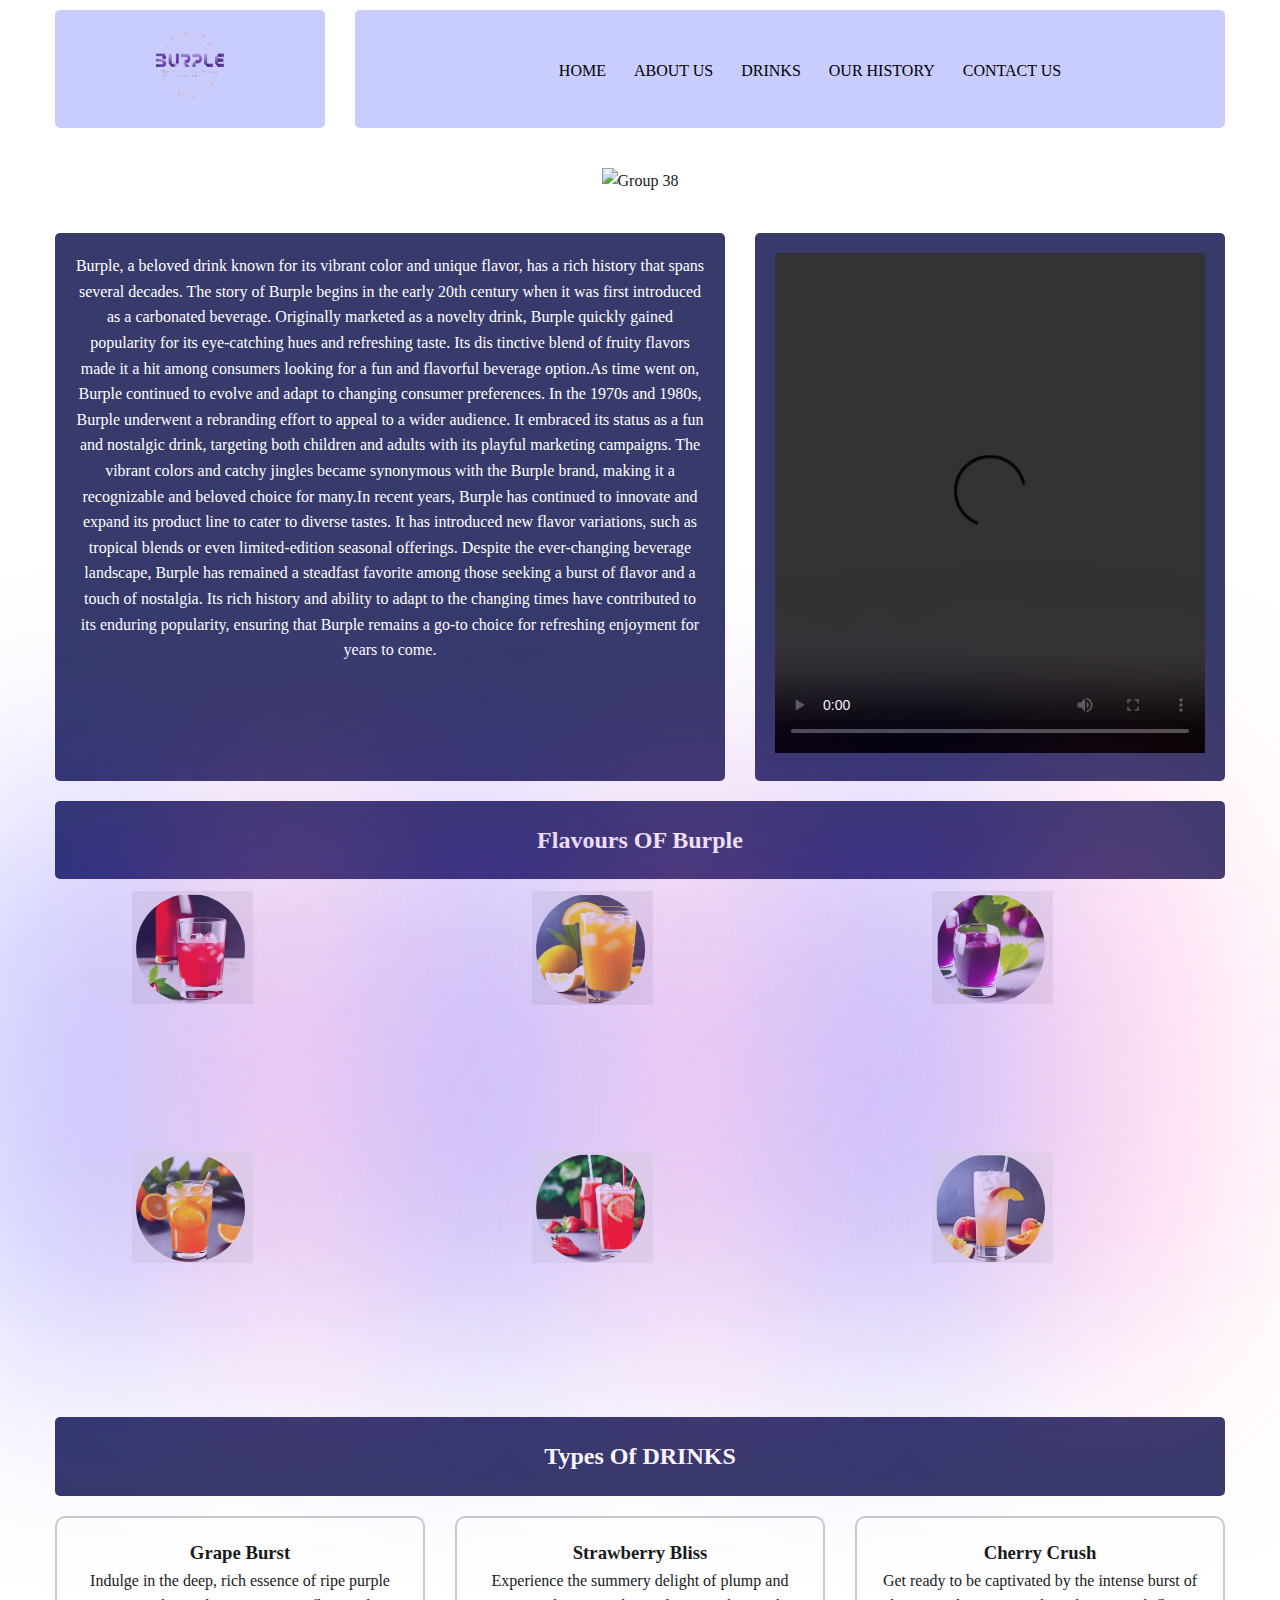
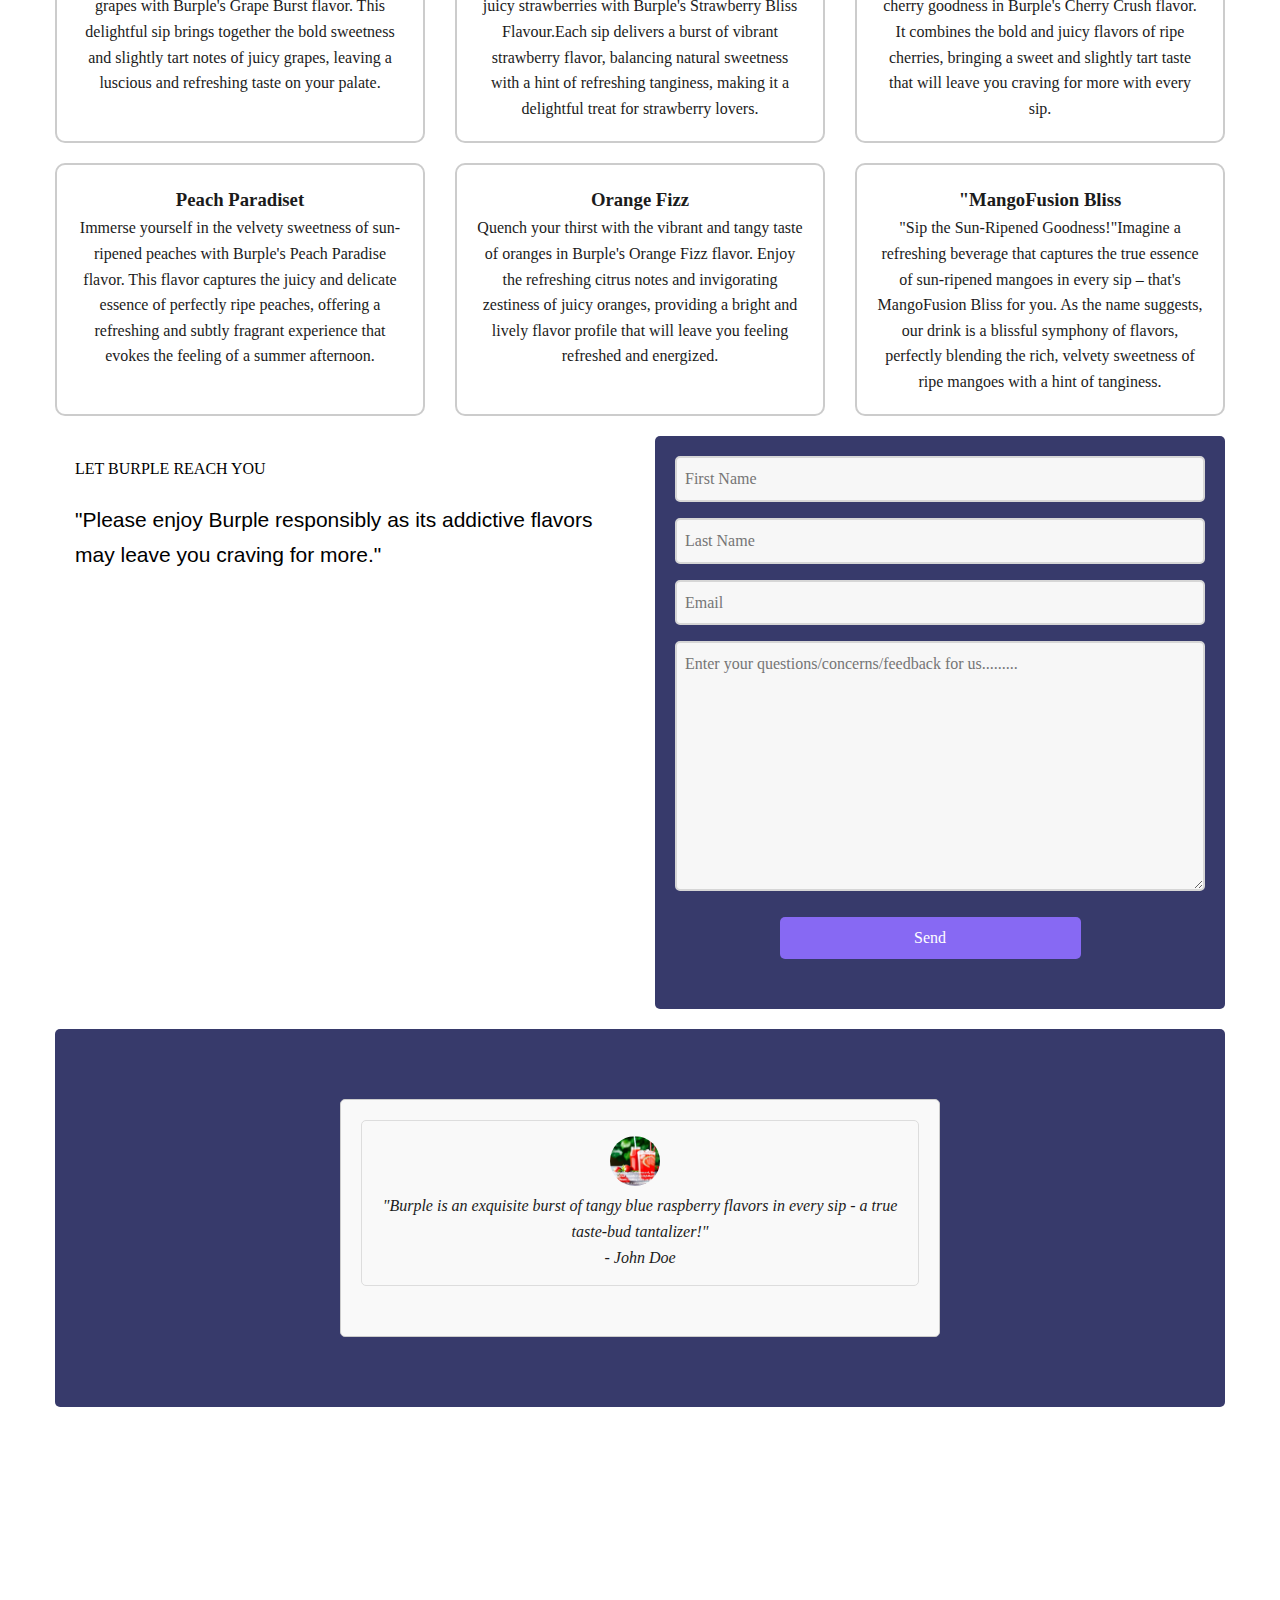
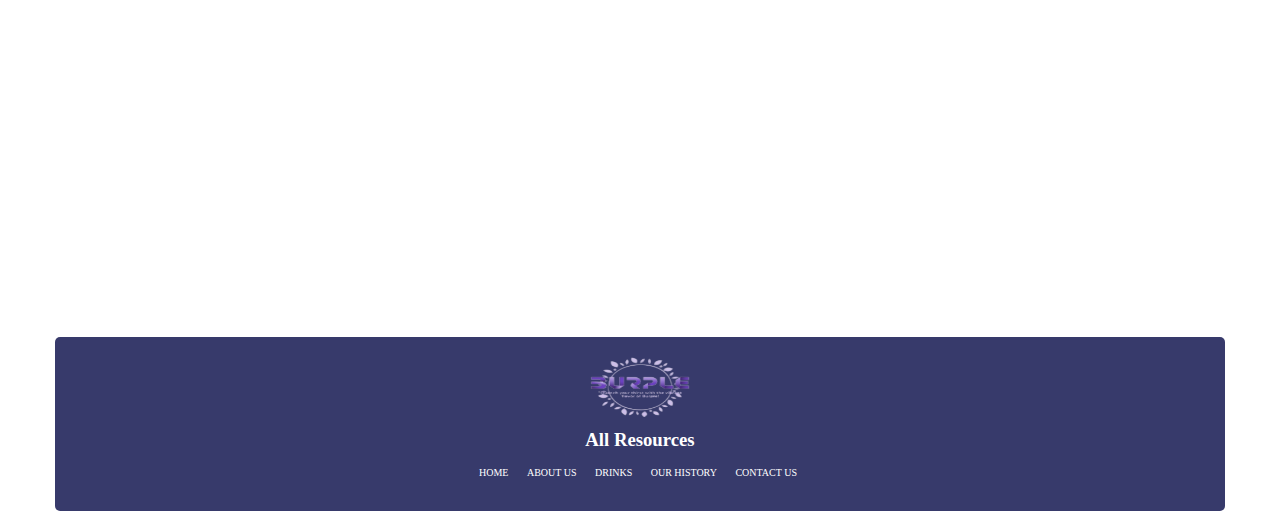
==== index.html @ 09120a3d "halfway there" ====
<!DOCTYPE html>
<html lang="en">
<head>
    <meta charset="UTF-8">
    <meta name="viewport" content="width=device-width, initial-scale=1.0">
    <link href="css/grid.css" rel="stylesheet">
    <link href="css/main.css" rel="stylesheet">
    <script src="js/main.js"></script>
    <title>Fanshawe College IDP Responsive Grid</title>
</head>
    <body>
         <header class="grid-con">
                <div class="col-span-3 m-col-span-3 l-col-span-3 xl-col-span-3 box-header">
                       <img src="images/Burple_logo- no bg.png" alt="Burple_logo- no bg" height="70" width="70">
                </div>
                <nav class="col-start-4 col-end-5 m-col-span-9 l-col-span-9 xl-col-span-9 box-header">
                    <h2 class="hidden">Main Mobile Nav</h2>
                    <p><div id="burger-con">
                <ul id="burger-menu">
                  <li><a href="index.html">HOME</a></li>
                <li><a href="about-us.html">ABOUT US</a></li>
                <li><a href="drinks.html">DRINKS</a></li>
                <li><a href="our history.html">OUR HISTORY</a></li>
                <li><a href="contact us .html">CONTACT US</a></li>
                </ul>
            </div></p>
                </nav>
            </header>
            
           
            <section class="grid-con">
                <h2 class="hidden">Hero Image</h2>
                <div class="col-span-4 m-col-span-12 l-col-span-12 xl-col-span-12 box2 bg-image ">
                  <h2 class="hidden">Enjoy Burple</h2>
        <img src="images/Group 38.png" alt="Group 38">
        <div class="grid-con">
            <div id="book-now-hero" class="book-now col-start-3 col-end-5">
                <p>VIEW FLAVOURS</p>
            </div>
            <section id="hero-heading-box" class="col-span-full m-col-start-2 m-col-end-8 l-col-start-2 l-col-end-7">
                
            </section>
        </div>
                </div>
            </section>
            <section class="grid-con">
                <h2 class="hidden">About Burple</h2>
                <div class="col-span-4 m-col-span-7 l-col-span-7 xl-col-span-7 box"><p class="about-burple">Burple, a beloved drink known for its vibrant color and unique flavor, has a rich history that spans several decades.

The story of Burple begins in the early 20th century when it was first introduced as a carbonated beverage. Originally

marketed as a novelty drink, Burple quickly gained popularity for its eye-catching hues and refreshing taste. Its dis

tinctive blend of fruity flavors made it a hit among consumers looking for a fun and flavorful beverage option.As time

went on, Burple continued to evolve and adapt to changing consumer preferences. In the 1970s and 1980s, Burple underwent

a rebranding effort to appeal to a wider audience. It embraced its status as a fun and nostalgic drink, targeting both

children and adults with its playful marketing campaigns. The vibrant colors and catchy jingles became synonymous with

the Burple brand, making it a recognizable and beloved choice for many.In recent years, Burple has continued to innovate

and expand its product line to cater to diverse tastes. It has introduced new flavor variations, such as tropical blends

or even limited-edition seasonal offerings. Despite the ever-changing beverage landscape, Burple has remained a steadfast

favorite among those seeking a burst of flavor and a touch of nostalgia. Its rich history and ability to adapt to the

changing times have contributed to its enduring popularity, ensuring that Burple remains a go-to choice for refreshing

enjoyment for years to come.</p></div>
<div class="col-span-4 m-col-span-5 l-col-span-5 xl-col-span-5 box">
     <video id="video" width="790" height="340" controls>
        <source src="video/Parmar_Meet_Thomson_Julliete_FIP_Video.mp4" type="Parmar_Meet_Thomson_Julliete_FIP_Video.mp4">
    </video>
</div>
              
               
            </section>
            <!-- ... Previous HTML code ... -->
<section class="grid-con">
    <div class="col-span-4 m-col-span-12 l-col-span-12 xl-col-span-12 box">
                <h2 style="color:white;">Flavours OF Burple</h2>
            </div>
                <div class="col-span-4 m-col-span-4 l-col-span-4 xl-col-span-4 box-flavour">
                    <button class="images-color">
                        <img src="images/img 1.jpg" alt="Flavor 1">
                    </button>
                    <div class="popup">ON BURPLE GET FLAT 25% OFF ON YOUR FIRST ORDER</div>
                </div>

  <div class="col-span-4 m-col-span-4 l-col-span-4 xl-col-span-4 box-flavour">
                    <button class="images-color">
                        <img src="images/img 2.jpg" alt="Flavor 2">
                    </button>
                    <div class="popup">ON BURPLE GET FLAT 25% OFF ON YOUR FIRST ORDER</div>
                </div>
                 
                  <div class="col-span-4 m-col-span-4 l-col-span-4 xl-col-span-4 box-flavour">
                    <button class="images-color">
                        <img src="images/img 3.jpg" alt="Flavor 3">
                    </button>
                    <div class="popup">ON BURPLE GET FLAT 25% OFF ON YOUR FIRST ORDER</div>
                </div>
                 <div class="col-span-4 m-col-span-4 l-col-span-4 xl-col-span-4 box-flavour">
                    <button class="images-color">
                        <img src="images/img 4.jpg" alt="Flavor 4">
                    </button>
                    <div class="popup">ON BURPLE GET FLAT 25% OFF ON YOUR FIRST ORDER</div>
                </div>
                 <div class="col-span-4 m-col-span-4 l-col-span-4 xl-col-span-4 box-flavour">
                    <button class="images-color">
                        <img src="images/img 5.jpg" alt="Flavor 5">
                    </button>
                    <div class="popup">ON BURPLE GET FLAT 25% OFF ON YOUR FIRST ORDER</div>
                </div>
                 <div class="col-span-4 m-col-span-4 l-col-span-4 xl-col-span-4 box-flavour">
                    <button class="images-color">
                        <img src="images/img 6.jpg" alt="Flavor 6">
                    </button>
                    <div class="popup">ON BURPLE GET FLAT 25% OFF ON YOUR FIRST ORDER</div>
                </div>
               
            </section>



 <section class="grid-con">
    <div class="col-span-4 m-col-span-12 l-col-span-12 xl-col-span-12 box">
                <h2 style="color:white;">Types Of DRINKS</h2>
            </div>
                <div class="col-span-4 m-col-span-3 l-col-span-4 xl-col-span-4 border-box">
                    <h3>Grape Burst</h3>
                    <p>Indulge in the deep, rich essence of ripe purple grapes with Burple's Grape Burst flavor. This delightful sip brings together the bold sweetness and slightly tart notes of juicy grapes, leaving a luscious and refreshing taste on your palate.</p>
                </div>
                  <div class="col-span-4 m-col-span-3 l-col-span-4 xl-col-span-4 border-box">
                    <h3>Strawberry Bliss</h3>
                    <p>Experience the summery delight of plump and juicy strawberries with Burple's Strawberry Bliss Flavour.Each sip delivers a burst of vibrant strawberry flavor, balancing natural sweetness with a hint of refreshing tanginess, making it a delightful treat for strawberry lovers.</p>
                </div>
                  <div class="col-span-4 m-col-span-3 l-col-span-4 xl-col-span-4 border-box">
                    <h3>Cherry Crush</h3>
                    <p>Get ready to be captivated by the intense burst of cherry goodness in Burple's Cherry Crush flavor. It combines the bold and juicy flavors of ripe cherries, bringing a sweet and slightly tart taste that will leave you craving for more with every sip.</p>
                </div>
                  <div class="col-span-4 m-col-span-3 l-col-span-4 xl-col-span-4 border-box">
                    <h3>Peach Paradiset</h3>
                    <p>Immerse yourself in the velvety sweetness of sun-ripened peaches with Burple's Peach Paradise flavor. This flavor captures the juicy and delicate essence of perfectly ripe peaches, offering a refreshing and subtly fragrant experience that evokes the feeling of a summer afternoon.</p>
                </div>
                  <div class="col-span-4 m-col-span-3 l-col-span-4 xl-col-span-4 border-box">
                    <h3>Orange Fizz</h3>
                    <p>Quench your thirst with the vibrant and tangy taste of oranges in Burple's Orange Fizz flavor. Enjoy the refreshing citrus notes and invigorating zestiness of juicy oranges, providing a bright and lively flavor profile that will leave you feeling refreshed and energized.</p>
                </div>
                <div class="col-span-4 m-col-span-3 l-col-span-4 xl-col-span-4 border-box">
                    <h3>"MangoFusion Bliss </h3>
                    <p>"Sip the Sun-Ripened Goodness!"Imagine a refreshing beverage that captures the true essence of sun-ripened mangoes in every sip – that's MangoFusion Bliss for you. As the name suggests, our drink is a blissful symphony of flavors, perfectly blending the rich, velvety sweetness of ripe mangoes with a hint of tanginess. </p>
                </div>
                 
                

            </section>

<!-- ... Remaining HTML code ... -->
 <section class="grid-con">
                <h2 class="hidden">Product Section</h2>
                <div class="col-span-4 m-col-span-6 l-col-span-6 xl-col-span-6 box-contact"><p><div  class="line-separator col-span-full m-col-start-2 m-col-end-12">
            <p class="heading-black">LET BURPLE REACH YOU</p>
        </div>
         <div id="contact-hero-address" class="col-span-full m-col-start-2 m-col-end-6">          
            <h3 class="heading-black">"Please enjoy Burple responsibly as its addictive flavors may leave you craving for more."</h3>
        </div>
    </p></div>
                <div class="col-span-4 m-col-span-6 l-col-span-6 xl-col-span-6 box">
                     <div id="contact-hero-form" class="col-span-full m-col-start-6 m-col-end-12">
            <form action="email.php" method="POST">
                <input name="fullName" type="text" placeholder="First Name">
                <input name="lastName" type="text" placeholder="Last Name">
                <input name="contactInfo" type="email" required placeholder="Email">
                <textarea name="msg" placeholder="Enter your questions/concerns/feedback for us........."></textarea>
                <input name="submit" type="submit" value="Send">
            </form>
        </div>
                </div>
               
            </section>
               <section class="grid-con">
               
                <div class="col-span-4 m-col-span-12 l-col-span-12 xl-col-span-12 box">
                    <div class="testimonial-section">
        <div class="testimonial">
            <img src="images/rev 1.jpg" alt="Testimonial 1">
            <p>"Burple is an exquisite burst of tangy blue raspberry flavors in every sip - a true taste-bud tantalizer!"</p>
            <p>- John Doe</p>
        </div>
        
    </div>
                </div>
            </section>
             <section class="grid-con">
               
                <div class="col-span-4 m-col-span-12 l-col-span-12 xl-col-span-12 box-flavour">
                    <iframe src="https://www.google.com/maps/d/embed?mid=1Wp4d5hquxN92mcEs01T27eYzixw&ehbc=2E312F" width="100%" height="450" style="border:0;" allowfullscreen="" loading="lazy"></iframe>
                </div>
            </section>
          
            <footer class="grid-con">
              
               
                <div class="col-span-4 m-col-span-12 l-col-span-12 xl-col-span-12 box"><img src="images/Burple_logo- no bg.png" alt="Burple_logo- no bg" height="60" width="100">
            <h3 class="heading-white">All Resources</h3>
            <ul id="footer-links">
                <li><a href="index.html">HOME</a></li>
                <li><a href="about-us.html">ABOUT US</a></li>
                <li><a href="drinks.html">DRINKS</a></li>
                <li><a href="our history.html">OUR HISTORY</a></li>
                <li><a href="contact us .html">CONTACT US</a></li>
              
            </ul></div>
            </footer>
        </section>
        <script src="js/main.js"></script>
    </body>
</html>
---- css/grid.css ----
/* Tailwind and Bootstrap use px for media queries, with foundation using em
for this library we will stick with pixels */

/* ---General rules - scales images, videos to size of container--- */
img, embed, object, video, picture {
    max-width: 100%; 
  }
  
  /* ---Change the way the box model works, tells the browser to account for any border and padding in the values you specify for an element's width and height.--- */
  
  html {
    box-sizing: border-box; 
  }
  
  *, *::before, *::after {
    box-sizing: inherit; 
  }
  
  /* ---Mini CSS reset--- */
  #burger-menu li a {
   
    color: black;
}
 #burger-menu li a:hover {
   
    color: #FFE569;
}
.bg-image {
    background-image: url("images/stock image 1.jpg");
    background-repeat: no-repeat;
    background-size: cover;
    background-position: center center;
}
  body, p, h1, h2, h3, h4, h5 {
     margin: 0px; 
     padding: 0px;
  }
  
  /* ---Utility Classes--- */
  
  .hidden {
     display: none;
  }
  
  .box {
     background-color: rgb(55 58 107);
     color: rgb(27, 27, 27);
     border-radius: 5px;
     padding: 20px;
     text-align: center;
     margin-top: 10px;
     margin-bottom:10px;
   }
 .border-box  {
/*   background-color: rgb(55 58 107);*/
     color: rgb(27, 27, 27);
     border-radius: 5px;
     padding: 20px;
     text-align: center;
     margin-top: 10px;
     margin-bottom:10px;
      border: 2px solid #ccc; /* Replace #ccc with your desired border color */
    border-radius: 10px;
   }
.box-flavour{
 color: rgb(27, 27, 27);
     border-radius: 5px;
     padding: 20px;
     text-align: center;
     margin-top: 10px;
     margin-bottom:10px;
}
   .no-bg {

/*     background-color: rgb(55 58 107);*/
     color: rgb(27, 27, 27);
     border-radius: 5px;
     padding: 20px;
     text-align: center;
     margin-top: 10px;
     margin-bottom:10px;
   }

   .about-burple{
      color:white;
      font-size:16px;
   }
   .box2 {
    background-image: url("images/stock image 1.jpg");
     color: rgb(27, 27, 27);
     border-radius: 5px;
     padding: 20px;
     text-align: center;
     margin-top: 10px;
     margin-bottom:10px;
   }
  
  /* ---Mobile Library Grid Styles--- */
  
  /* Note if you are using a grid size of 1920, you need to change the value of 1200px to 1920px on line 50 and 57 */
  
  .full-width-grid-con {
     /* set this container as a grid, with 3 columns
     the other grid will sit in the middle column, this allows for overlapping content */
     display: grid; 
      grid-template-columns: 1fr minmax(0, 1200px) 1fr;  
  }
  
   .grid-con { 
     display: grid;
     grid-template-columns: repeat(4, minmax(0, 1fr));
     grid-column-gap: 30px;
     max-width: 1200px;
     margin: 0 auto;
     padding-left: 15px;
     padding-right: 15px;
  }
  
  /* A keyword indicating that the property contributes nothing to the grid item's placement, indicating auto-placement, an automatic span, or a default span of 1. */
  .col-auto {grid-column: auto;}
  .col-span-1	{grid-column: span 1 / span 1;}
  .col-span-2	{grid-column: span 2 / span 2;}
  .col-span-3	{grid-column: span 3 / span 3;}
  .col-span-4	{grid-column: span 4 / span 4;}
  .col-span-full {grid-column: 1 / -1;}
  
  .col-start-1	{grid-column-start: 1;}
  .col-start-2	{grid-column-start: 2;}
  .col-start-3	{grid-column-start: 3;}
  .col-start-4	{grid-column-start: 4;}
  .col-start-auto {grid-column-start: auto;}
  
  .col-end-1	{grid-column-end: 1;}
  .col-end-2	{grid-column-end: 2;}
  .col-end-3	{grid-column-end: 3;}
  .col-end-4	{grid-column-end: 4;}
  .col-end-5	{grid-column-end: 5;}
  .col-end-auto	{grid-column-end: auto;}
  
  /* ---Tablet Library Grid Styles--- */
  
  @media screen and (min-width: 768px) { 
     
     .grid-con { 
        display: grid; 
        grid-template-columns: repeat(12, minmax(0, 1fr));
        grid-column-gap: 20px;
        padding-left: 16px;
        padding-right: 16px;
     }
  
     .m-col-auto {grid-column: auto;}
     .m-col-span-1	{grid-column: span 1 / span 1;}
     .m-col-span-2	{grid-column: span 2 / span 2;}
     .m-col-span-3	{grid-column: span 3 / span 3;}
     .m-col-span-4	{grid-column: span 4 / span 4;}
     .m-col-span-5	{grid-column: span 5 / span 5;}
     .m-col-span-6	{grid-column: span 6 / span 6;}
     .m-col-span-7	{grid-column: span 7 / span 7;}
     .m-col-span-8	{grid-column: span 8 / span 8;}
     .m-col-span-9	{grid-column: span 9 / span 9;}
     .m-col-span-10 {grid-column: span 10 / span 10;}
     .m-col-span-11 {grid-column: span 11 / span 11;}
     .m-col-span-12 {grid-column: span 12 / span 12;}
     .m-col-span-full {grid-column: 1 / -1;}
  
     .m-col-start-1	{grid-column-start: 1;}
     .m-col-start-2	{grid-column-start: 2;}
     .m-col-start-3	{grid-column-start: 3;}
     .m-col-start-4	{grid-column-start: 4;}
     .m-col-start-5	{grid-column-start: 5;}
     .m-col-start-6	{grid-column-start: 6;}
     .m-col-start-7	{grid-column-start: 7;}
     .m-col-start-8	{grid-column-start: 8;}
     .m-col-start-9	{grid-column-start: 9;}
     .m-col-start-10	{grid-column-start: 10;}
     .m-col-start-11	{grid-column-start: 11;}
     .m-col-start-12	{grid-column-start: 12;}
     .m-col-start-13	{grid-column-start: 13;}
     .m-col-start-auto {grid-column-start: auto;}
  
     .m-col-end-1	{grid-column-end: 1;}
     .m-col-end-2	{grid-column-end: 2;}
     .m-col-end-3	{grid-column-end: 3;}
     .m-col-end-4	{grid-column-end: 4;}
     .m-col-end-5	{grid-column-end: 5;}
     .m-col-end-6	{grid-column-end: 6;}
     .m-col-end-7	{grid-column-end: 7;}
     .m-col-end-8	{grid-column-end: 8;}
     .m-col-end-9	{grid-column-end: 9;}
     .m-col-end-10	{grid-column-end: 10;}
     .m-col-end-11	{grid-column-end: 11;}
     .m-col-end-12	{grid-column-end: 12;}
     .m-col-end-13	{grid-column-end: 13;}
     .m-col-end-auto	{grid-column-end: auto;}
  
  }
  
  /* ---Desktop Library Grid Styles--- */
  
  @media screen and (min-width: 1200px) { 
  
     .grid-con { 
        display: grid; 
        grid-template-columns: repeat(12, minmax(0, 1fr));
        grid-column-gap: 30px;
        padding-left: 15px;
        padding-right: 15px;
     }
  
     .l-col-auto {grid-column: auto;}
     .l-col-span-1	{grid-column: span 1 / span 1;}
     .l-col-span-2	{grid-column: span 2 / span 2;}
     .l-col-span-3	{grid-column: span 3 / span 3;}
     .l-col-span-4	{grid-column: span 4 / span 4;}
     .l-col-span-5	{grid-column: span 5 / span 5;}
     .l-col-span-6	{grid-column: span 6 / span 6;}
     .l-col-span-7	{grid-column: span 7 / span 7;}
     .l-col-span-8	{grid-column: span 8 / span 8;}
     .l-col-span-9	{grid-column: span 9 / span 9;}
     .l-col-span-10 {grid-column: span 10 / span 10;}
     .l-col-span-11 {grid-column: span 11 / span 11;}
     .l-col-span-12 {grid-column: span 12 / span 12;}
     .l-col-span-full {grid-column: 1 / -1;}
  
     .l-col-start-1	{grid-column-start: 1;}
     .l-col-start-2	{grid-column-start: 2;}
     .l-col-start-3	{grid-column-start: 3;}
     .l-col-start-4	{grid-column-start: 4;}
     .l-col-start-5	{grid-column-start: 5;}
     .l-col-start-6	{grid-column-start: 6;}
     .l-col-start-7	{grid-column-start: 7;}
     .l-col-start-8	{grid-column-start: 8;}
     .l-col-start-9	{grid-column-start: 9;}
     .l-col-start-10	{grid-column-start: 10;}
     .l-col-start-11	{grid-column-start: 11;}
     .l-col-start-12	{grid-column-start: 12;}
     .l-col-start-13	{grid-column-start: 13;}
     .l-col-start-auto {grid-column-start: auto;}
  
     .l-col-end-1	{grid-column-end: 1;}
     .l-col-end-2	{grid-column-end: 2;}
     .l-col-end-3	{grid-column-end: 3;}
     .l-col-end-4	{grid-column-end: 4;}
     .l-col-end-5	{grid-column-end: 5;}
     .l-col-end-6	{grid-column-end: 6;}
     .l-col-end-7	{grid-column-end: 7;}
     .l-col-end-8	{grid-column-end: 8;}
     .l-col-end-9	{grid-column-end: 9;}
     .l-col-end-10	{grid-column-end: 10;}
     .l-col-end-11	{grid-column-end: 11;}
     .l-col-end-12	{grid-column-end: 12;}
     .l-col-end-13	{grid-column-end: 13;}
     .l-col-end-auto	{grid-column-end: auto;}
  }
  
  /* ---X-Large Desktop Library Grid Styles--- */
  
  @media screen and (min-width: 1920px) { 
  
     .grid-con { 
        display: grid; 
        grid-template-columns: repeat(12, minmax(0, 1fr));
        grid-column-gap: 34px;
        padding-left: 17px;
        padding-right: 17px;
     }
  
     .xl-col-auto {grid-column: auto;}
     .xl-col-span-1	{grid-column: span 1 / span 1;}
     .xl-col-span-2	{grid-column: span 2 / span 2;}
     .xl-col-span-3	{grid-column: span 3 / span 3;}
     .xl-col-span-4	{grid-column: span 4 / span 4;}
     .xl-col-span-5	{grid-column: span 5 / span 5;}
     .xl-col-span-6	{grid-column: span 6 / span 6;}
     .xl-col-span-7	{grid-column: span 7 / span 7;}
     .xl-col-span-8	{grid-column: span 8 / span 8;}
     .xl-col-span-9	{grid-column: span 9 / span 9;}
     .xl-col-span-10 {grid-column: span 10 / span 10;}
     .xl-col-span-11 {grid-column: span 11 / span 11;}
     .xl-col-span-12 {grid-column: span 12 / span 12;}
     .xl-col-span-full {grid-column: 1 / -1;}
  
     .xl-col-start-1	{grid-column-start: 1;}
     .xl-col-start-2	{grid-column-start: 2;}
     .xl-col-start-3	{grid-column-start: 3;}
     .xl-col-start-4	{grid-column-start: 4;}
     .xl-col-start-5	{grid-column-start: 5;}
     .xl-col-start-6	{grid-column-start: 6;}
     .xl-col-start-7	{grid-column-start: 7;}
     .xl-col-start-8	{grid-column-start: 8;}
     .xl-col-start-9	{grid-column-start: 9;}
     .xl-col-start-10	{grid-column-start: 10;}
     .xl-col-start-11	{grid-column-start: 11;}
     .xl-col-start-12	{grid-column-start: 12;}
     .xl-col-start-13	{grid-column-start: 13;}
     .xl-col-start-auto {grid-column-start: auto;}
  
     .xl-col-end-1	{grid-column-end: 1;}
     .xl-col-end-2	{grid-column-end: 2;}
     .xl-col-end-3	{grid-column-end: 3;}
     .xl-col-end-4	{grid-column-end: 4;}
     .xl-col-end-5	{grid-column-end: 5;}
     .xl-col-end-6	{grid-column-end: 6;}
     .xl-col-end-7	{grid-column-end: 7;}
     .xl-col-end-8	{grid-column-end: 8;}
     .xl-col-end-9	{grid-column-end: 9;}
     .xl-col-end-10	{grid-column-end: 10;}
     .xl-col-end-11	{grid-column-end: 11;}
     .xl-col-end-12	{grid-column-end: 12;}
     .xl-col-end-13	{grid-column-end: 13;}
     .xl-col-end-auto	{grid-column-end: auto;}
  }
---- css/main.css ----
body {
  color: #626262;
  font-family: 'Sanchez', 'Times New Roman', serif;
}

.popup {
  visibility: hidden;
  position: sticky;
  background-color:rgb(255, 255, 255);
  color: rgb(135, 105, 243);
  text-align: center;
  border-radius: 8px;
  padding: 10px;
  z-index: 1;
}
.box-header {
    background-color: rgb(201 204 255);
    color: black;
    border-radius: 5px;
    padding: 20px;
    text-align: center;
    margin-top: 10px;
    margin-bottom: 10px;
}
.hidden{
  display: none;
}
input, textarea {
  display: block;
  margin: 0;
  padding: 0;
}
/* Add this code to your main.css file or create a new CSS file and link it in the HTML head section */

/* General Styles */
body {
    margin: 0;
    font-family: Arial, sans-serif;
    line-height: 1.6;
}

/* Header Styles */
#main-header {
  display: flex;
  flex-wrap: wrap;
  justify-content: space-between;
  align-items: center;
  padding: 1rem;
  background-color: gold; /* Update header background color */
  color: #fff;
}


#main-nav {
    display: flex;
    align-items: center;
}
.flavours-grid {
    display: grid;
    grid-template-columns: repeat(3, 1fr);
    gap: 10px;
}

/* Adjust the grid layout for different screen sizes */
@media screen and (max-width: 768px) {
    .flavours-grid {
        grid-template-columns: repeat(2, 1fr);
    }
}

@media screen and (max-width: 480px) {
    .flavours-grid {
        grid-template-columns: 1fr;
    }
}

.box-flavour {
    display: flex;
    justify-content: center;
    align-items: center;
}

#main-nav ul {
    display: flex;
    list-style: none;
    margin: 0;
    padding: 0;
}

#main-nav li {
    margin-left: 1rem;
}

#logo {
    flex: 1 0 auto;
    text-align: center;
}

#book-now-header {
    text-align: center;
}

/* Hero Section Styles */
#hero {
    position: relative;
    text-align: center;
}

#hero img {
    width: 100%;
    height: auto;
}

/* About Section Styles */
#hero-summary {
    padding: 2rem;
}

/* Flavors Section Styles */
#contact {
    text-align: center;
    padding: 2rem;
}

/* About Burple Section Styles */
#about-us-text {
    padding: 2rem;
}

#about-us-text p {
    margin-bottom: 1rem;
}

/* Contact Section Styles */
#contact-hero-form form {
    display: flex;
    flex-wrap: wrap;
}

#contact-hero-form input[type="text"],
#contact-hero-form input[type="email"],
#contact-hero-form textarea {
    width: 100%;
    padding: 0.5rem;
    margin-bottom: 1rem;
}

#contact-hero-form input[type="submit"] {
    flex: 1 0 auto;
    padding: 0.5rem;
    cursor: pointer;
    background-color: #333;
    color: #fff;
    border: none;
}

/* Reviews Section Styles */
#reviews {
    padding: 2rem;
    display: grid;
    grid-template-columns: repeat(auto-fit, minmax(200px, 1fr));
    grid-gap: 1rem;
}

.review {
    text-align: center;
}

.review img {
    width: 100%;
    height: auto;
}

/* Footer Styles */
#footer {
    background-color: #333;
    color: #fff;
    padding: 1rem;
    text-align: center;
}

#footer-links li {
    display: inline;
    margin-right: 1rem;
}

/* Lightbox Styles */
.lightbox-main {
    position: fixed;
    top: 0;
    left: 0;
    width: 100%;
    height: 100%;
    background: rgba(0, 0, 0, 0.8);
    display: flex;
    justify-content: center;
    align-items: center;
    z-index: 999;
    display: none;
}

.lightbox_close_main {
    position: absolute;
    top: 10px;
    right: 10px;
    color: #fff;
    font-size: 20px;
    text-decoration: none;
}

.lb_heading {
    color: #fff;
    margin-bottom: 1rem;
}

.bio {
    font-size: 1.2rem;
}

.name {
    font-size: 1.2rem;
}

/* Media Queries */
@media screen and (max-width: 768px) {
    #main-nav {
        position: absolute;
        top: 50px;
        right: 10px;
        background-color: #333;
        padding: 1rem;
        display: none;
        flex-direction: column;
        align-items: center;
    }

    #main-header {
        justify-content: space-between;
    }

    #main-nav.active {
        display: flex;
    }

    #main-nav ul {
        flex-direction: column;
    }

    #main-nav li {
        margin: 0.5rem 0;
    }

    #book-now-header,
    #contact-hero-form form {
        margin-top: 1rem;
    }

    #hero-heading-box,
    #contact-hero-address {
        text-align: center;
    }

    .lightbox-main article {
        text-align: center;
    }

    #about-us-text-column1,
    #about-us-text-column2 {
        padding: 0;
    }

    .why-choose-us-image-con,
    .show-hide {
        margin-bottom: 1rem;
    }
}


span{
  color:rgb(135, 105, 243);
}
.popup::after {
  content: "";
  position: absolute;
  top: 50%;
  left: 50%;
  margin-left: -7px;
  border-width: 7px;
  margin-top: -35px;
  border-style: solid;
  border-color: rgb(0, 0, 0) transparent transparent transparent;
}



#reviews {
  text-align: center;
}


#where-we-are h2 {
  margin-top: 40px;

  font-size: large;
  text-align: center;
}



#reviews p {
  margin-top: 10px;
}

#reviews div {
  margin-top: 15px;
}

#reviews img:hover {
  opacity: 70%;
}

.lightbox-main { 
  width: 79vw; 
  height: 27vh; 
  position: absolute;
  top: 100%;
  left: 10%;
  background-color:rgb(241, 195, 118);
  z-index: 500;
  display: none;
}

.lightbox_close_main {
  position: relative;
  top: 25px;
  left: 75%;
  color: white;
  font-size: 4em;
  text-decoration: none;
}

.lightbox_close_main:hover { opacity: 0.5; color: rgb(241, 195, 118); }



.lightbox-main article {
  width: 70%;
  margin-left: 20%;
  color: white;
}

.lb_text, .lb_heading { text-align: center; }

.lb_text {
  line-height: 1.6 !important;
  margin-left: 0;
  padding-top: 2em;
}

.lightbox-main:target { display: block; }

a {
  text-decoration: none;
  transition: all .5s ease-in-out;
}
#book-now-header{
  display: none;
}


/* 2. ---Main Nav--- */

#main-nav button {
  width:25px;
  height: 35px;
  background: url(../images/Burple\ logo.jpg) no-repeat center;
  margin-top: 15px;
  margin-bottom: 20px;
  transition: all .5s ease;
  border: 0;
}
#main-nav button.expanded {
  transform: rotate(90deg);
}
#burger-con {
  margin-top: 20px;
  margin-bottom: 20px;
  display: none;
}
#burger-con.slide-toggle {
  display: block;
}
#main-nav ul {
  list-style: none;
  padding: 0;
  margin: 0;
}

#main-nav ul li a {
  display: block;
  padding: 10px 0 10px 0;
  text-align: center;
  color:black;
}

#main-nav ul li a:hover {
  color: rgb(241, 195, 118);
}


.book-now {
  background-color: rgb(135, 105, 243);
  color: white;
  font-size: 16px;
  display: flex;
  justify-content: center;
  align-items: center;
  transition: all 0.3s ease-in-out;
}

.book-now:hover {
  box-shadow: inset 0px -120px 0px black;
}

#book-now-header {
  display: none;
}

#logo {
  max-width: 288px;
  margin-bottom: 20px;
  margin-left: 85px;
}

#think-beer{
  padding: 25px;
  text-align: center;
  font-size: 42px;
}
#think-us{
  padding: 25px;
  text-align: center;
  font-size: 42px;
}

/* 2. ---Main Nav--- */

#hero img {
  /* stretch image across all 3 grid columns */
  grid-column: 1/-1;
  /* set the image to stay in first row, so overlap can happen */
  grid-row: 1/1;
  /* make sure the image stays centered at xl screen sizes */
  justify-self: center;
}

#hero .grid-con {
  /* tell the overlapping 12 column grid to live in the center
  of the 3 column grid */
  grid-column: 2/3;
  /* tell the overlappig grid to live in row 1 so it overlaps the image */
  grid-row: 1/1;
  /* get rid of margin 0 auto from original .grid-con class */
  margin: 0;
}

#hero-main {
  height: 220px;
  object-fit: cover;
}

#book-now-hero {
  height: 67px;
}

#booking-calendar {
  display: none;
}

.hero-img-h2 span, .hero-img-h3 span {
  color: rgb(120, 193, 243);
  font-size: 32px;
}

.hero-img-h2, .hero-img-h3 {
  color: black;
  padding: 10px 15px;
  font-size: 14px;
  margin-top: -120px;
  margin-left: 100px;
}

#hero-heading-box {
  align-self: end;
}


#hero-summary p {
  font-size: 14px;
  line-height: 22px;
  margin-bottom: 20px;
}

/* 4. ---Main Hero Image Contact */

#contact {
  font-size: 12px;
  background-color: rgb(135, 105, 243);
  padding-top: 30px;
  padding-bottom: 30px;
}

#contact .grid-con > div {
  width: 240px;
  margin: 0 auto;
}

/* 5. ---Why Choose Us--- */

#why-choose-us-nav {
  padding-top: 20px;
}

#why-choose-us-nav ul {
  list-style: none;
  margin: 0;
  padding: 0;
}

#why-choose-us-nav ul li {
  margin-bottom: 15px;
}

#why-choose-us-nav ul li a {
  color:#626262;
  padding: 5px;
}

#why-choose-us-nav ul li a.selected {
  border-left:rgb(135, 105, 243) solid 5px;
}

#why-choose-us-hero-con img {
  /* stretch the image across all 3 columns to be full width */
  grid-column: 1/-1;
  /* tell the image to stay in the first row */

  justify-self: center;
}

#why-choose-us-hero {
  height: 195px;
  object-fit: cover;
  object-position: 30%;
}

#why-choose-us-hero-con .grid-con {
  grid-column: 2/3;
  grid-row: 1/1;
  margin: 0;
}

#why-choose-us-heading-box {
  align-self: end;
}

.why-choose-us-image {
  float: left;
  margin-right: 20px;
  margin-top: 30px;
}

.why-choose-us-image span{
  display: none;
}


.why-choose-us-image-con h2 {
  font-size: 14px;
  margin-bottom: 20px;
  margin-top: 30px;
}

.why-choose-us-image-con p {
  font-size: 12px;
  margin-bottom: 20px;
  line-height: 20px;
}

.why-choose-us-image-con a {
  color: #707070;
  font-size: 12px;
}

.show-hide {
  display: none;
}

#why-choose-us-bottom-nav {
  padding: 10px;
  margin-top: 20px;
  margin-bottom: 30px;
}

#why-choose-us-bottom-nav ol {
  list-style-type: none;
  margin: 0 0 0 20px;
  padding: 0;
}

#why-choose-us-bottom-nav ol li {
  display: inline;
}

#why-choose-us-bottom-nav ol li a {
  padding: 5px;
  color: #fff;
}

/* 6. ---About & FAQ--- */

#about-hero-con img {
  /* stretch the image across the entire grid */
  grid-column: 1/-1;
  /* set the image to live in the first row */
 grid-row:1/1;
  justify-self: center;
}

#about-hero-con .grid-con {
   /* tell other grid to live in middle column */
   grid-column: 2/3;
   /* also tell it to stay in first rown instead of another row below
   to allow overlap to happen */
   grid-row:1/1;	
   /* get rid of margin 0 auto from original class */
   margin: 0;
}

#about-hero {
  object-fit: cover;
  /* First value controls the x-axis and the second value controls the y-axis,Default value:	50% 50% */
  object-position: right;
  height: 195px;
}

#about-hero-heading-box {
  align-self: end;
}

#about-us-text {
  padding-bottom: 60px;
}

#about-us-text p {
  font-size: 14px;
  margin-bottom: 20px;
  line-height: 15px;
}

#about-us-text-column2 {
  font-style: italic;
}



/* 7. ---Contact--- */

#contact{
  text-align: center;
  font-size: 22px;
  background-color: #fff;
}

#contact-hero-con img {
  /* stretch the image across the entire grid */
  grid-column: 1/-1;
  /* set the image to live in the first row */
 grid-row:1/1;
  justify-self: center;
}

#contact-hero-con .grid-con {
   /* tell other grid to live in middle column */
   grid-column: 2/3;
   /* also tell it to stay in first rown instead of another row below
   to allow overlap to happen */
   grid-row:1/1;	
   /* get rid of margin 0 auto from original class */
   margin: 0;
}

#contact-hero {
  object-fit: cover;
  /* First value controls the x-axis and the second value controls the y-axis,Default value:	50% 50% */
  object-position: center;
  height: 195px;
  background-color: grey;
}

#contact-hero-heading-box {
  align-self: end;
}

#contact-hero-text {
  margin-top: 15px;
  margin-bottom: 25px;
}

#contact-hero-address p {
  margin-bottom: 20px;
  font-size: 14px;
  line-height: 22px;
}

#contact-hero-address {
  margin-bottom: 30px;
}

#contact-hero-address h3 {
  margin-bottom: 25px;
  font-family:sans-serif;
  font-size: 21px;
  font-weight: lighter;
  line-height: 35px;
  margin-top: 20px;
}

#contact-hero-form form {
  display: flex;
  flex-direction: column;
}

#contact-hero-form input, textarea {
  padding: 22px;
  border: 2px solid #d6d6d6;
  background-color: #f7f7f7;
  border-radius: 5px;
  margin-bottom: 30px;
  font: inherit;
  width: 100%;
}

#contact-hero-form textarea {
  height: 250px;
}

#contact-hero-form input[type="submit"] {
  background:rgb(135, 105, 243);;
  color: #fff;
  border: none;
  transition: all 200ms ease-in;
  width: 301px;
  align-self: center;
  margin-left: -20px;
  margin-top: 10px;

}

#contact-hero-form input[type="submit"]:hover {
  background-color: #626262;
  border-radius: 0;
}

/* 8. ---Footer--- */

#footer-hero {
background-color:rgb(135, 105, 243);;
 background-repeat: no-repeat;
 background-size: cover;
  background-position: center;
  color: #fff;
  font-size: 12px;
  margin-top: 40px;
  padding-bottom: 80px;
}



#footer-hero h3 {
  margin-top: 30px;
  font-size: 28px;
  margin-bottom: 16px;
}

#book-now-b{
  margin-left: 300px;
}

#footer-privacy .line-seperator {
  margin-top: 0px;
}

#footer-contact-info h3 {
  font-size: 23px;
}

#footer-contact-info p {
  margin-bottom: 20px;
  line-height: 18px;
  font-size: 11px;
}

#footer-nav, #footer-book-now {
  display: none;
}
#footer{
  height: 300px;
  margin-top: 40px;
}


#footer-links{
  font-size: 10px;
  text-decoration: none;
  color: white;
  list-style-type: none;
  margin-right: 28px;
}

#footer-links a {
  color: white;
}

.form-box{
  padding: 20px;
  border-radius: 4px;
  background-color: #fff;
}

.form-box input{
  font-size: 12px;
  color: black;
  padding: 10px 10px;
  border: none;
  outline: none;
  background-color: #fff;
}

.form-box button{
  color: white;
  padding: 10px 10px;
  font-size: 12px;
  border: none;
  border-radius: 5px;
  background-color: grey;
  cursor: pointer;
  transition: 0.3s;
}

.form-box button:hover{
  background-color: #fff;
  color: black;
}







/* 10. ---Tablet Sized Screens--- */

@media screen and (min-width: 768px) {

  #video{
     height: 400px;
     width: 1100px;
     align-self: center;
  }

  #animation-11{
margin-left: 200px;
  }
  

  #contact{
     font-size: 43px !important;
  }

  #book-now-header{
     display: flex;
  }

  #sticky-nav-con {
     position: sticky;
     background-color: #fff;
     top: 0px;
     border-bottom: solid 1px #c3c3c3;
     z-index: 1; 
     /* had to set z-index as css filters was causing images to overlap, see below */
  }

  #button {
     display: none;
  }

  #logo {
     margin-top: 32px;
     order: -1;
  }

  #burger-con {
     display: block;
     font-size: 12px;
  }

  #burger-con ul li, #burger-con ul li:first-child {
     border: none;
     display: inline;
  }

  #main-nav ul li a {
     display: inline;
  }

  #burger-con ul li {
     margin-right: 10px;
  }

  #burger-con ul li:last-child {
     margin-right: 0;
  }

  #main-nav {
     margin-top: 4%;
     margin-bottom: 4%;
     padding-left: 90px;
  }

  #book-now-header {
  display: flex;
   margin-right: -5px;
   margin-top: 41px;
   margin-bottom: 35px;
  }

  #book-now-hero {
     display: none;
  }

  #hero-main {
     height: 455px;
  }


  .hero-img-h2, .hero-img-h3 {
     padding: 30px 15px;
     font-size: 18px;
     margin-top: -150px;
     margin-left: -80px;

  }
  .hero-img-h2 span, .hero-img-h3 span {
     font-size: 14px;
  }

  #contact {
     line-height: 22px;
     height: 214px;
     padding-top: 60px;
     font-size: 11px;
  }

  .fas {
     font-size: 60px;
  }

  #why-choose-us-nav ul li {
     display: inline;
     margin-right: 30px;
  }

  #why-choose-us-nav {
     margin-bottom: 30px;
     margin-top: 30px;
  }

  #why-choose-us-nav ul li a.selected {
     border-left: none;
     border-bottom: 5px solid rgb(105, 243, 124);;
     padding-bottom: 25px;
  }

  #why-choose-us-hero {
     height: 240px;
  }

  .why-choose-us-image {
     float: none;
     margin-right: 0px;
     margin-top: 0px;
     position: relative;
  }

  .why-choose-us-image span{
     display: block;
     position: absolute;
     bottom: 30px;
     right: 0px;
     color: #fff;
     font-size: 88px;
  }

  .why-choose-us-image-con h2 {
     font-size: 22px;
     margin-top: 0;
     margin-bottom: 10px;
  }

  .why-choose-us-image-con h3 {
     font-size: 16px;
     margin-bottom: 20px;
  }

  .why-choose-us-image img {
     z-index: -1;
     /* set z-index lower so images don't overlap the nav
     applying filters affects the browser painting order */
     display: block;
     /* the images were not fully filling the grid boxes, until I set them to block */
  }

  .why-choose-us-image-con {
     margin-bottom: 30px;
  }

  #hot-tub p, #hot-tub a, #hot-tub h2 {
     display: none;
  }

  #spa {
     background-color: #626262;
     color: #fff;
     padding: 20px;
  }

  #spa p {
     /* not supported in all browsers */
     display: -webkit-box;
     -webkit-line-clamp: 3;
     -webkit-box-orient: vertical;  
     text-overflow: ellipsis;
     overflow: hidden;
  }

  #spa a {
     color: #fff;
     padding-bottom: 5px;
  }

  #spa a:hover {
     border-bottom: solid 3px rgb(135, 105, 243);
  }

  #why-choose-us-bottom-nav {
     display: none;
  }

  #why-choose-us {
     margin-bottom: 80px;
  }

  .show-hide {
     display: block;
  }

  #about-hero {
     height: 240px;
  }

  #about-us-text {
     column-count: 2;
  }

  #about-us-text-column1 {
     margin-bottom: 80px;
  }

  #contact-hero {
     height: 240px;
  }
  #contact-hero-text {
     padding-top: 50px;
     margin-top: 20px;
  }


  #footer-nav {
     display: block;
  }

  #footer-nav {
     margin-top: 40px;
     column-count: 2;
  }

  #footer-nav ul {
     list-style: none;
     margin: 0;
     padding: 0;
  }

  #footer-nav ul li a {
     color: #fff;
  }

  #footer-nav ul li {
     margin-bottom: 20px;
  }

  .lightbox-main {
     width: 52vw;
     height: 30vh;
     position: absolute;
     top: 100%;
     left: 20%;
     right: 20%;
     background-color:rgb(135, 105, 243);;
     z-index: 500;
     display: none;
}
.lightbox_close_main {
     position: relative;
     top: 30px;
     left: 75%;
     color: white;
     font-size: 5em;
     text-decoration: none;
}

.lightbox_close_main:hover { opacity: 0.5; color: grey; }

.lightbox-main article {
     width: 80%;
     margin-left: 15%;
     margin-right: 15%;
     color: white;
}
.lb_text, .lb_heading { text-align: center; }

.lb_text {
     line-height: 1.6 !important;
     margin-left: 0;
     padding-top: 2em;
}
.lightbox-main:target { display: block; }



  button {
/*  width: 162px;*/
  height: -38px;
  font-size: 10px;
  color:black;
/*  background: white;*/
  border: none;
  position: sticky;
  z-index: 0;
  transition: 0.s;
  cursor: pointer;
  padding: -44px;
  margin: 57px;
  margin-top: -8px;
  margin-top: -13px;
  margin-top: -23px;
  margin-top: -85px;
}
.box-contact {
    background-color: #fff;
    color: rgb(255 255 255);
    border-radius: 5px;
    padding: 20px;
    text-align: center;
    margin-top: 10px;
    margin-bottom: 10px;
}
.heading-black{
  color:black;
  text-align: left;
}
.heading-white{
  color:white;
}
.box-header {
    background-color: rgb(201 204 255);
    color: black;
    border-radius: 5px;
    padding: 20px;
    text-align: center;
    margin-top: 10px;
    margin-bottom: 10px;
}

.testimonial-section {
            max-width: 600px;
            margin: 50px auto;
            padding: 20px;
            border: 1px solid #ccc;
            border-radius: 5px;
            background-color: #f9f9f9;
        }
        .testimonial {
            margin-bottom: 30px;
            padding: 15px;
            border: 1px solid #ddd;
            border-radius: 5px;
        }
        .testimonial img {
            width: 50px;
            height: 50px;
            border-radius: 50%;
            object-fit: cover;
            margin-right: 10px;
        }
        .testimonial p {
            font-style: italic;
        }

@media screen and (min-width: 768px) {
    button img {
        border-radius: 50%;
        left: -2px;
        position: relative;
        top: 2px;
        width: 594px;
        opacity: 0.9;
    }
}


  button:before {
     position: flex;
     inset: -8px;
     padding: 10px;
     border-radius: 50%; 
     background: conic-gradient(
           #ffffff ,
           rgba(255, 255, 255, 0) 30deg 120deg,
           #f8f000 150deg 180deg,
           rgba(255, 255, 255, 0) 210deg 300deg,
           #0af7ff 330deg
       );
   }
   button:after {
     content: "";
     position: absolute;
     inset: -100px;
     background:
     radial-gradient(200px at left  400px top 150px,#ff53bb 100%,#0000),
     radial-gradient(200px at right 400px bottom 150px,blue 100%,#0000);
     filter: blur(120px);
     opacity: .5;
   }

  button:before,
  button:after {
     transition:.5s, 99999s 99999s transform;
  }
  button:hover {
     box-shadow: 0 0 0 1px #666;
  }
  
  button:hover:before,
  button:hover:after {
     transform: rotate(36000deg);
     transition: .1s,600s linear transform;
  }
  button:before {
  background-color: #fff;
  border: 2px solid #fff;
  }
   button>img{
  border-radius: 50%;
     left: -2px;
     position: relative;
     top: 2px;
     width: 594px;
     opacity:0.9;
   }
}

/* 11. ---Desktop (1200px) Sized Screens */

@media screen and (min-width: 1200px) {
  #video{
     height: 500px;
     width: 1200px;
     align-self: center;
   
  }

  #contact{
     font-size: 63px;
  }
  #main-header {
     height: 110px;
  }

  #main-nav {
     margin-top: 2%;
     margin-bottom: 2%;
     margin-left: 25px;
  }

  #burger-con ul li {
     margin-right: 25px;
     font-size: 16px;
  }

  #burger-con {
     margin-top: 28px;
  }

  .book-now {
     font-size: 18px;
  }


  .hero-img-h2, .hero-img-h3 {
     font-size: 24px;
  }

  .hero-img-h2 span, .hero-img-h3 span {
     font-size: 16px;
  }
  #why-choose-us-nav {
     margin-top: 50px;
     font-size: 24px;
  }

  #why-choose-us-hero {
     height: 380px;
  }

  #spa p {
     display: block;
     -webkit-line-clamp: unset;
     -webkit-box-orient: unset;
     text-overflow: unset;
     overflow: auto;
  }

  #why-choose-us-nav {
     margin-top: 50px;
     font-size: 24px;
  }

  #about-hero {
     height: 380px;
  }

  #contact-hero {
     height: 380px;
  }


  .map-container iframe {
     width: 100%;
     height: 100%;
     position: absolute;
     top: 0;
     left: 0;
  }
  .map-container {
     width: 100%;
     height: 450px;
     position: relative;
  }

  #map {
     width: 100%;
     height: 100%;
  }
  .current-location-marker {
     width: 50px;
     height: 50px;
     position: absolute;
     top: 50%;
     left: 50%;
     transform: translate(-50%, -50%);
  }
  #book-now-header{
     display: flex;
  }
}



/* error page css */

#error {
  text-align: center;
  font-size: xx-large;
}

#go-back {
text-align: center;
color: black;
transition: 0.5s;
background-color: grey;
}

#go-back:hover {
  color: orange;
  }

#hero-con{
  height: 200px;
  object-fit: cover;
  object-position: 50%;
}







/* about-us page css */

 .junish{
  font-size: 2.1rem;
  color: white;
}

#menu-con-contact-us{
  font-size: 1.8rem;
  font-weight: 700;
  box-sizing: border-box;
  box-shadow: inset black;
  color: grey;
  text-decoration: none;
}


#hero-image-contact-us {
  width: 1500px;
  height: 650px;
  margin-top: 70px;
}


.butt-contact-us{
  border: 1px;
  background-color: black;
  height: 50px;
  width: 250px;
  cursor: pointer;
  color: white;
  align-items: center;
  margin-top: -295px;
  margin-left: 125px;
  font-size: 25px;
  justify-content: center;
  text-align: center;
}

.butt-contact-us:hover{
 background-color: rgb(229, 229, 229);
 color:black;
}



.butt-1-contact-us{
  border: 1px;
  background-color: black;
  height: 60px;
  width: 367px;
  text-align: center;
  cursor: pointer;
  color: white;
  align-items: center;
  margin-top: 74px;
  font-size: 25px;
  margin-left: 8px;
}

.butt-1-contact-us:hover{
 background-color: rgb(229, 229, 229);
 color:black;
}

/*hide elements from browser but show for doc outline*/

.hidden-contact-us {
 display: none;
}



#hero-contact-us {
 margin-top: 100px;
}

#hero-text-contact-us {
 grid-column: 1/8;
 margin-top: 15px;
 height: 106px;
}

#hero-image-contact-us {
 grid-column: 8/-1;
 height: 780px;

}


.lightbox-contact-us {
  width: 79vw; 
  height: 60%; 
  position: absolute;
  top: 50%;
  left: 10%;
  background-color:rgb(135, 105, 243);;
  z-index: 500;
  display: none;
}


.lightbox_close-contact-us{
  position: relative;
  top: 25px;
  color: white;
  font-size: 4em;
  text-decoration: none;
}


.lightbox_close-contact-us:hover { opacity: 0.5; color: grey; }

.lightbox-contact-us article {
  
  margin:5%;
}
.box-history {
    background-color: rgb(233 233 233);
    color: rgb(27, 27, 27);
    border-radius: 5px;
    padding: 20px;
    text-align: center;
    margin-top: 10px;
    margin-bottom: 10px;
}

.lb_text-contact-us, .lb_heading-contact-us {
  text-align: left;
  color: white;
}

.lb_text-contact-us {
  line-height: 1.6 !important;
  margin-left: 0;
  padding-top: 2em;
  color: white;
}


.lightbox-contact-us:target { display: block; }


/* l */

.lightbox1-contact-us {
  width: 79vw; 
  height: 27vh; 
  position: absolute;
  top: 50%;
  left: 10%;
  background-color:rgb(105, 243, 124);;
  z-index: 500;
  display: none;
}


.lightbox_close1-contact-us{
  position: relative;
  top: 25px;
  color: white;
  font-size: 4em;
  text-decoration: none;
}


.lightbox_close1-contact-us:hover { opacity: 0.5; color: brown; }

.lightbox1-contact-us article {
  width: 45%;
  margin-left: 40%;
}

.lb_text-contact-us, .lb_heading-contact-us { 
  text-align: left;
  color: white;
}

.lb_text-contact-us {
  line-height: 1.6 !important;
  margin-left: 0;
  padding-top: 2em;
  color: white;
}


.lightbox1-contact-us:target { display: block; }




/* burple page css */




#Stats {
  color: white;
margin-top: -100px;
}

img.demo {
  padding: 22px;
  border: 2px solid #d6d6d6;
  border-radius:  5px;
  box-shadow: 12px 12px 12px black;


}

.active,
.demo:hover {
  opacity: 1;
}

#hero-con{
  height: 200px;
  object-fit: cover;
  object-position: 50%;
}



#body-section2{
  margin-top: 60px;
  margin-left: 127px;
  width: 1188px;
  height: 450px;

}


input, textarea {
  padding: 22px;
  border: 2px solid #d6d6d6;
  border-radius:  5px;
  box-shadow:black;
  background-color: #f7f7f7;
  margin-bottom: 30px;
  font: inherit;
}


body {
  color: #626262;
  font-family: 'Sanchez', 'Times New Roman', serif;
}

a {
  text-decoration: none;
  transition: all .5s ease-in-out;
}

input, textarea {
  display: block;
  margin: 0;
  padding: 0;
}

#beer-title {
  margin-top: 20px;
}

#beer-title, #beer-subtitle {
  text-align: center;
  margin-top: 20px;
}

#beer-logo {
  height: 198px;
  width: 1530px;
  translate: -5px 13px;
  align-self: center;
}

#beer-logo2 {
  height: 216px;
  width: 1383px;
  translate: -6px 31px;
}
#go-back {
  margin-left: -50px;
  font-size: 40px;
}

#go-back:hover {
  color: gold;

}

.cans-beers {
  transition: all 0.3s ease-in-out;
  box-shadow: 12px 12px 12px black; 

}

.cans-beers:hover {
  transform: scale(1.1);
  box-shadow: 2px 2px 5px rgba(0, 0, 0, 0.2);
}

#ToggleButton {
  background-color: black;
  color: white;
  width: 92px;
  cursor: pointer;
}

#ToggleButton,#ingredientsTable {
translate: 550px 0px;

}

#ingredientsTable tr {
  background-color: rgb(179, 179, 179);
  width: 750px;


}

#ingredientsTable td {
  background-color: rgb(209, 209, 209);
  width: 750px;
}


.gallery-beers {
  display: grid;
  grid-template-columns: repeat(auto-fit, minmax(250px, 1fr));
  grid-gap: 100px;
}

.gallery-beers img {
width: 100%;   
}
#ToggleButton {
  background-color: black;
  color: white;
  width: 92px;
  cursor: pointer;
}

#ToggleButton,#ingredientsTable2 {
translate: 550px 0px;

}

#ingredientsTable2 tr {
  background-color: rgb(179, 179, 179);


}

#ingredientsTable2 td {
  background-color: rgb(209, 209, 209);
}




.lightbox-beers {
  width: 100vw;
  height: 100vh;

  position: absolute;
  top: 0;
  left: 0;

  background-color: rgba(30, 30, 30, 30.85);
  background-image: url('../images/Burple\ logo.jpg');
  background-repeat: no-repeat;

  background-size: 55vh;
  background-position: 40px center;

  z-index: 5000;

  display: none;
}


.lightbox_close-beers{
  margin-left: 1300px;
  font-size: 40px;
  color: white;
  margin-bottom: -200px;
}


.lightbox_close-beers:hover { opacity: 0.5; color: brown; }

.lightbox-beers article {
  width: 45%;
  margin-left: 40%;
}

.lb_text, .lb_heading {
  text-align: left;
  color: white;
}

.lb_text {
  line-height: 1.6 !important;
  margin-left: 0;
  padding-top: 2em;
  color: white;
}


.lightbox-beers:target { display: block; }


/* l */

.lightbox1-beers {
  width: 100vw;
  height: 100vh;

  position: absolute;
  top: 0;
  left: 0;

  background-color: rgba(30, 30, 30, 30.85);
  background-image: url('../images/burple\ logo.svg');
  background-repeat: no-repeat;

  background-size: 55vh;
  background-position: 40px center;

  z-index: 5000;

  display: none;
}


.lightbox_close1-beers{
  margin-left: 1300px;
  font-size: 40px;
  color: white;
  margin-bottom: -200px;
}


.lightbox_close1-beers:hover { opacity: 0.5; color: brown; }

.lightbox1-beers article {
  width: 45%;
  margin-left: 40%;
}

.lb_text-beers, .lb_heading-beers { 
  text-align: left;
  color: white;
}

.lb_text-beers {
  line-height: 1.6 !important;
  margin-left: 0;
  padding-top: 2em;
  color: white;
}

.lb_heading-beers {
  translate: 55px 0px;
}

#ToggleButton-Beer {
  cursor: pointer;
}

#nutritional-facts, #nutritional-facts2 {
  display: none;
   width: 483px;
   height: 566px;
   margin-left: 206px;
   margin-top: 230px;
}


.lightbox1-beers:target { display: block; }


.bottle-container {
  width: 100%;
  min-height: 100vh;
  display: flex;
  align-items: center;
  justify-content: center;
  padding: 50px 8%;
}


@media screen and ( min-width: 720px){
 #hero-contact-us1{
  margin-left:100px
 }

 #hero-contact-us2{
  margin-left:100px
 }
}
@media screen and ( min-width: 1000px){
  #hero-contact-us1{
   margin-left:250px
  }
  #hero-contact-us2{
     margin-left:250px
    }
}


.error-ani{
  background:url(../images/Burple_logo-\ no\ bg.png) no-repeat;
  margin-left:60px;
  background-size:cover;
  margin-bottom:190px;
}


#animation-11{
  margin-bottom:100px;
  align-self:center;
}
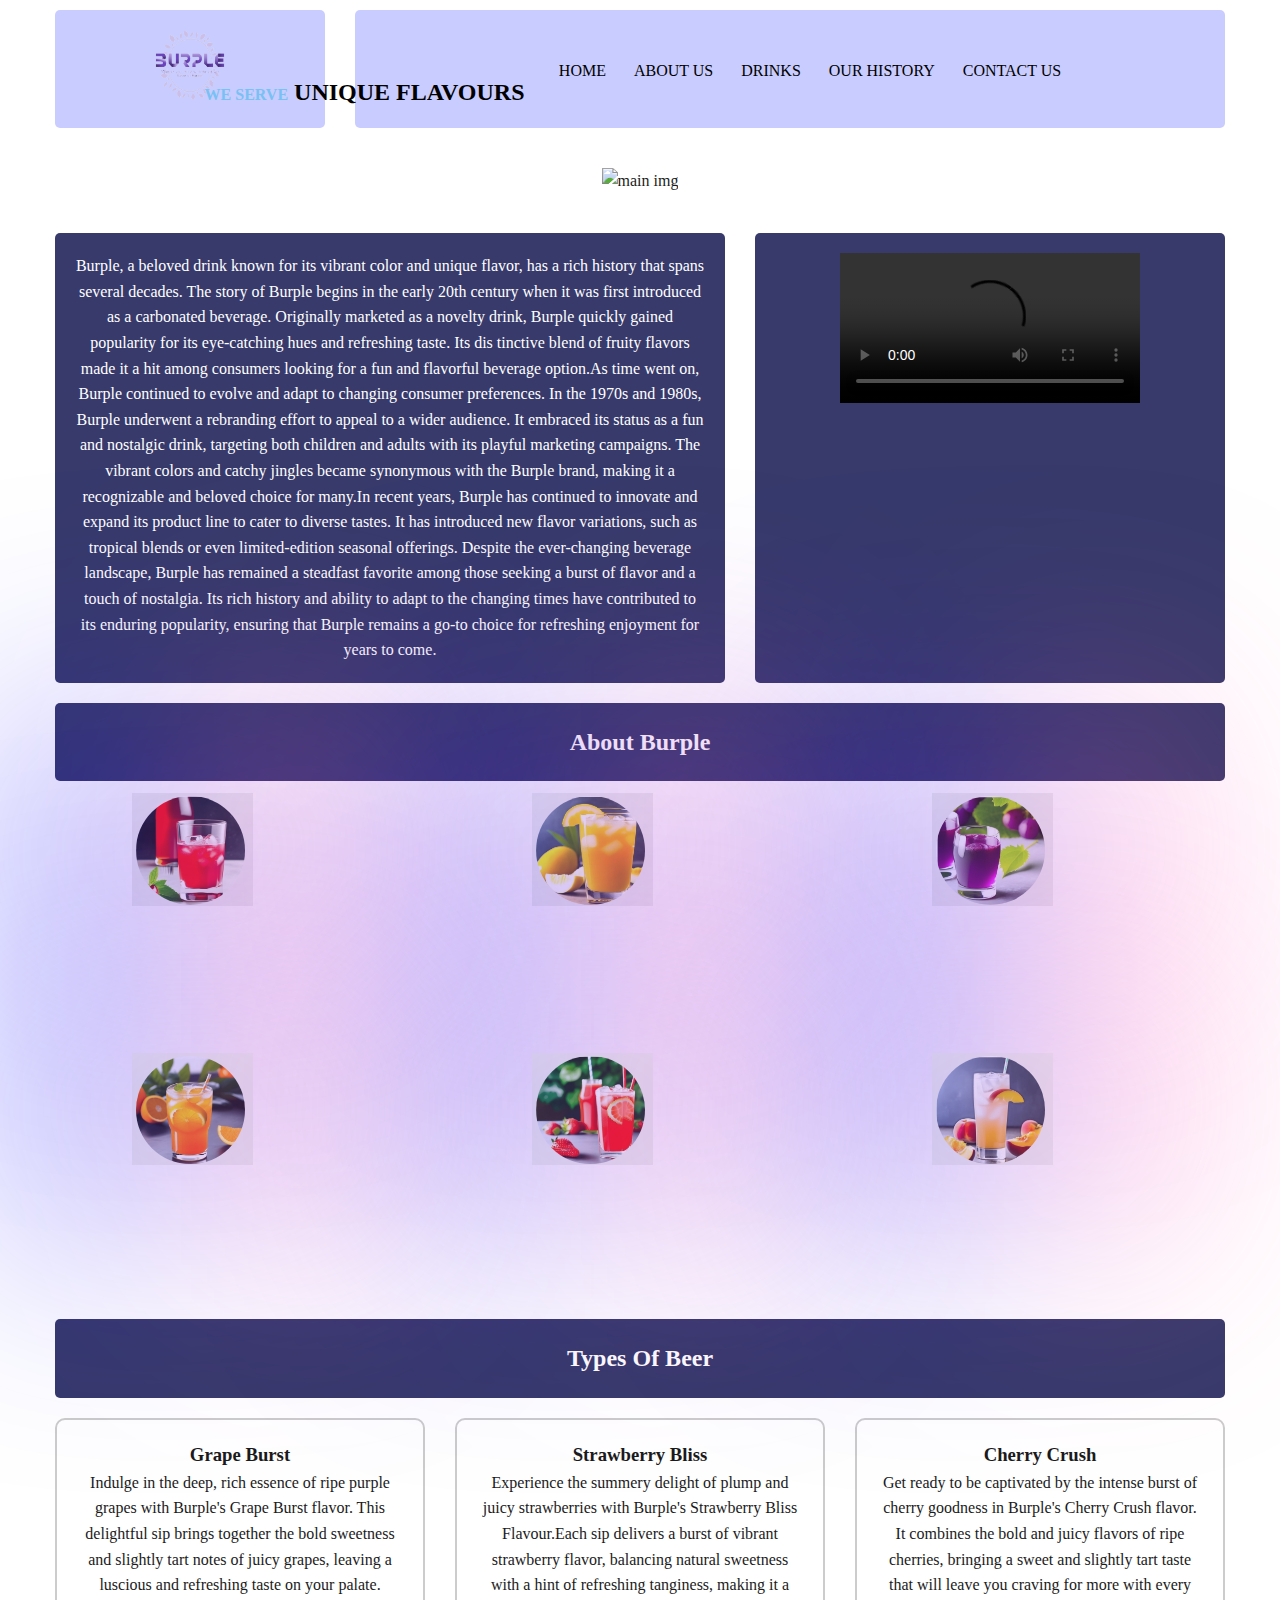
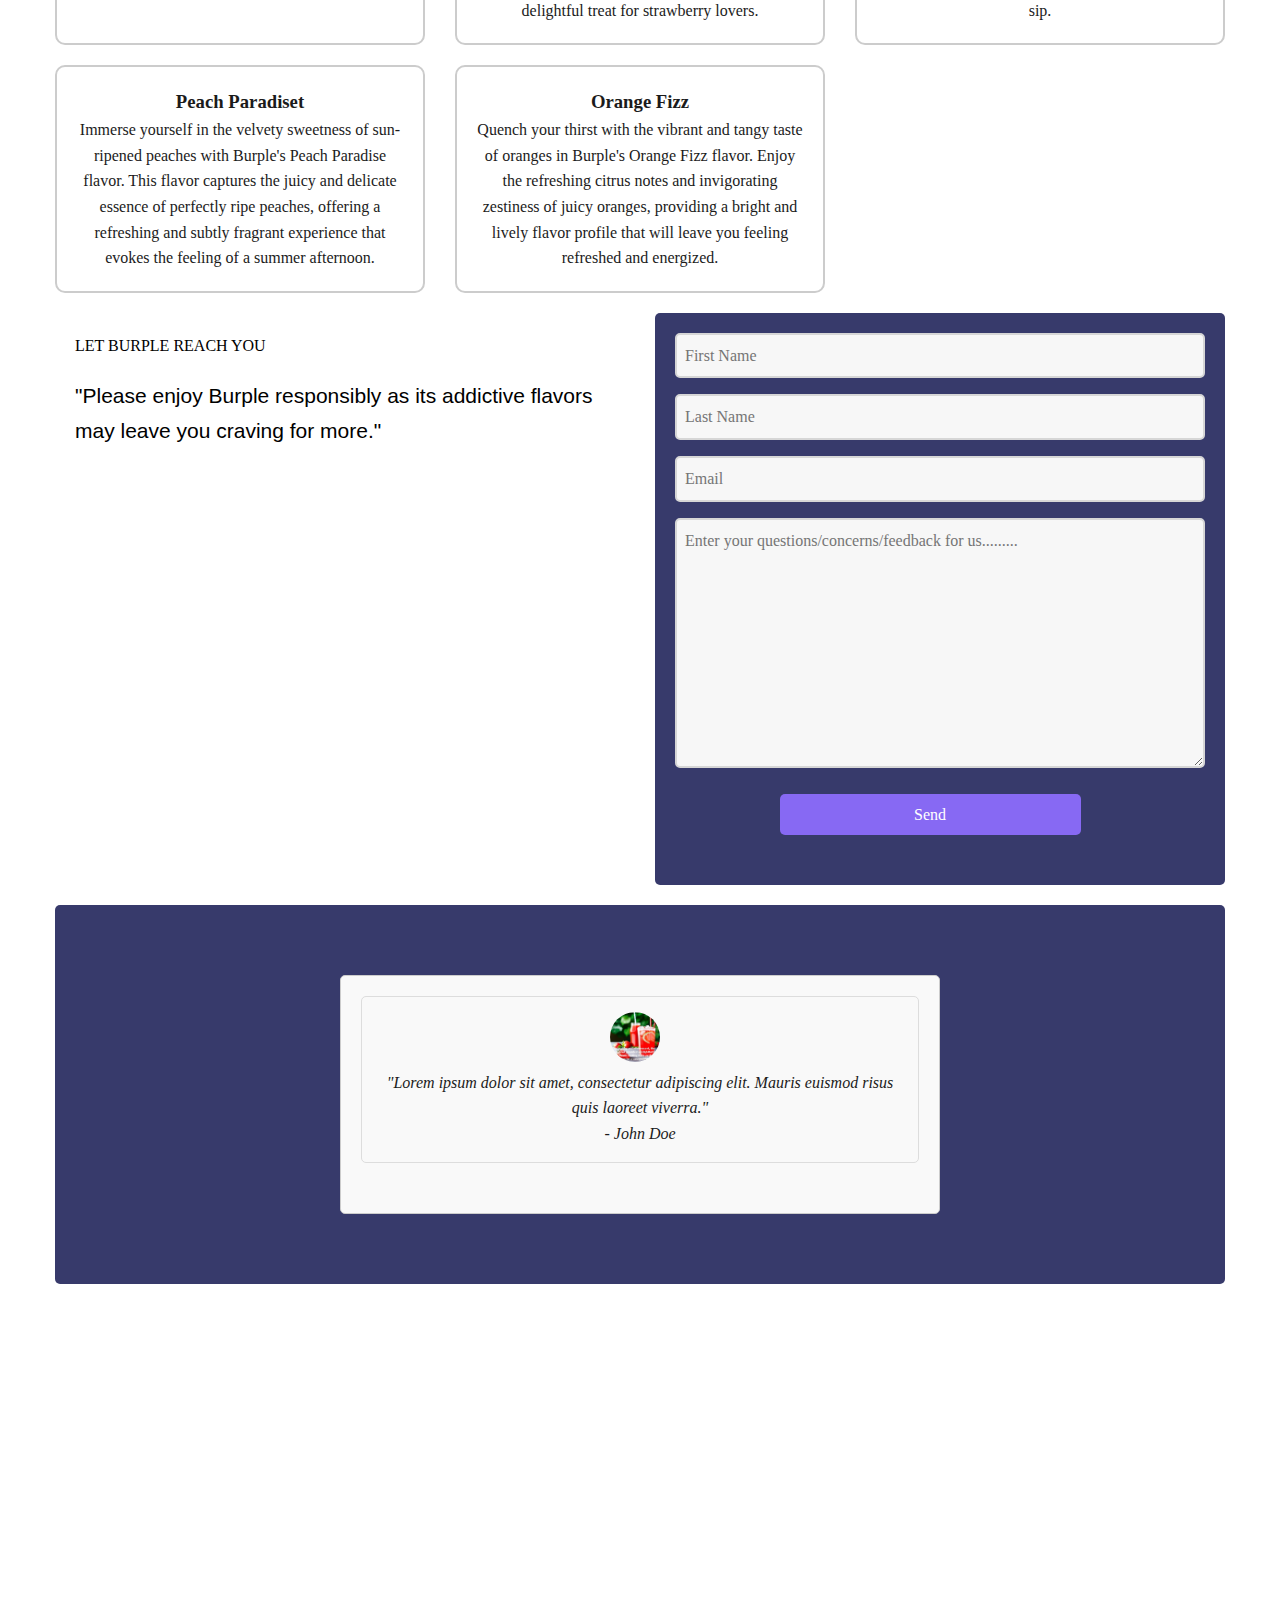
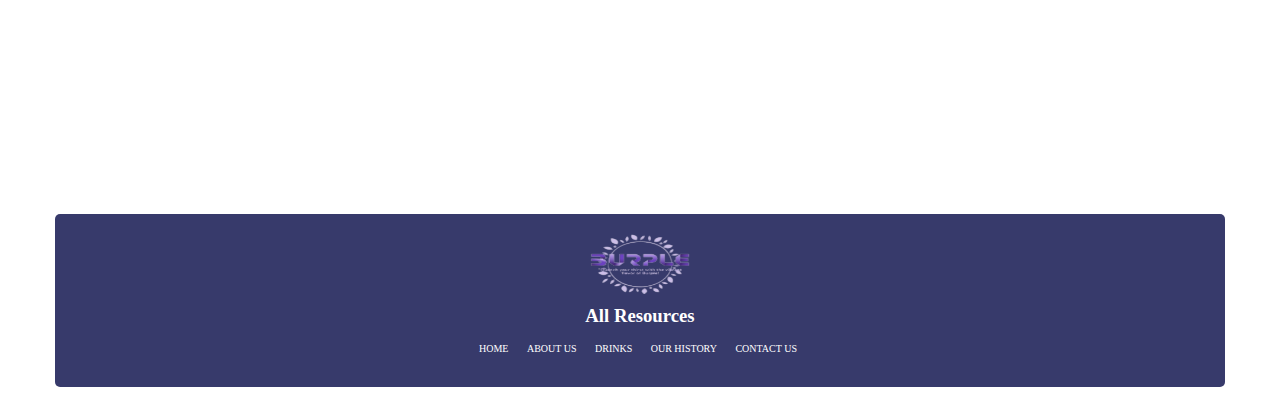
==== commit 37288ae0: "FINAL CODE DONE" ====
--- a/index.html
+++ b/index.html
@@ -6,46 +6,54 @@
     <link href="css/grid.css" rel="stylesheet">
     <link href="css/main.css" rel="stylesheet">
     <script src="js/main.js"></script>
-    <title>Fanshawe College IDP Responsive Grid</title>
+    <title>FIP Responsive Grid</title>
 </head>
     <body>
-         <header class="grid-con">
+       <header class="grid-con">
                 <div class="col-span-3 m-col-span-3 l-col-span-3 xl-col-span-3 box-header">
                        <img src="images/Burple_logo- no bg.png" alt="Burple_logo- no bg" height="70" width="70">
                 </div>
-                <nav class="col-start-4 col-end-5 m-col-span-9 l-col-span-9 xl-col-span-9 box-header">
-                    <h2 class="hidden">Main Mobile Nav</h2>
-                    <p><div id="burger-con">
-                <ul id="burger-menu">
-                  <li><a href="index.html">HOME</a></li>
-                <li><a href="about-us.html">ABOUT US</a></li>
-                <li><a href="drinks.html">DRINKS</a></li>
-                <li><a href="our history.html">OUR HISTORY</a></li>
-                <li><a href="contact us .html">CONTACT US</a></li>
-                </ul>
-            </div></p>
-                </nav>
+              <nav class="col-start-4 col-end-5 m-col-span-9 l-col-span-9 xl-col-span-9 box-header">
+     
+      <div id="burger-con" class="burger-con">
+        <div class="hamburger">
+          <div class="line"></div>
+          <div class="line"></div>
+          <div class="line"></div>
+        </div>
+        <ul id="burger-menu" class="burger-menu">
+          <li><a href="index.html">HOME</a></li>
+          <li><a href="about-us.html">ABOUT US</a></li>
+          <li><a href="drinks.html">DRINKS</a></li>
+          <li><a href="our-history.html">OUR HISTORY</a></li>
+          <li><a href="contact-us.html">CONTACT US</a></li>
+        </ul>
+      </div>
+    </nav>
             </header>
-            
+
+
            
             <section class="grid-con">
                 <h2 class="hidden">Hero Image</h2>
                 <div class="col-span-4 m-col-span-12 l-col-span-12 xl-col-span-12 box2 bg-image ">
                   <h2 class="hidden">Enjoy Burple</h2>
-        <img src="images/Group 38.png" alt="Group 38">
+        <img src="images/main img.png" alt="main img">
         <div class="grid-con">
             <div id="book-now-hero" class="book-now col-start-3 col-end-5">
                 <p>VIEW FLAVOURS</p>
             </div>
             <section id="hero-heading-box" class="col-span-full m-col-start-2 m-col-end-8 l-col-start-2 l-col-end-7">
-                
+                <h2 class="hero-img-h2">
+                    <span>WE SERVE</span> UNIQUE FLAVOURS
+                </h2>
             </section>
         </div>
                 </div>
             </section>
             <section class="grid-con">
                 <h2 class="hidden">About Burple</h2>
-                <div class="col-span-4 m-col-span-7 l-col-span-7 xl-col-span-7 box"><p class="about-burple">Burple, a beloved drink known for its vibrant color and unique flavor, has a rich history that spans several decades.
+                <div class="col-span-4 m-col-span-12 l-col-span-7 xl-col-span-7 box"><p class="about-burple">Burple, a beloved drink known for its vibrant color and unique flavor, has a rich history that spans several decades.
 
 The story of Burple begins in the early 20th century when it was first introduced as a carbonated beverage. Originally
 
@@ -70,10 +78,11 @@
 changing times have contributed to its enduring popularity, ensuring that Burple remains a go-to choice for refreshing
 
 enjoyment for years to come.</p></div>
-<div class="col-span-4 m-col-span-5 l-col-span-5 xl-col-span-5 box">
-     <video id="video" width="790" height="340" controls>
-        <source src="video/Parmar_Meet_Thomson_Julliete_FIP_Video.mp4" type="Parmar_Meet_Thomson_Julliete_FIP_Video.mp4">
-    </video>
+<div class="col-span-4 m-col-span-12 l-col-span-5 xl-col-span-5 box">
+   <video controls autoplay>
+  <source src="assets/header.mp4" type="video/mp4">
+  Your browser does not support the video tag.
+</video>
 </div>
               
                
@@ -81,23 +90,24 @@
             <!-- ... Previous HTML code ... -->
 <section class="grid-con">
     <div class="col-span-4 m-col-span-12 l-col-span-12 xl-col-span-12 box">
-                <h2 style="color:white;">Flavours OF Burple</h2>
+                <h2 style="color:white;">About Burple</h2>
             </div>
-                <div class="col-span-4 m-col-span-4 l-col-span-4 xl-col-span-4 box-flavour">
+              
+            </section>
+<section class="grid-con">
+    <div class="col-span-4 m-col-span-4 l-col-span-4 xl-col-span-4 box-flavour">
                     <button class="images-color">
                         <img src="images/img 1.jpg" alt="Flavor 1">
                     </button>
                     <div class="popup">ON BURPLE GET FLAT 25% OFF ON YOUR FIRST ORDER</div>
                 </div>
-
-  <div class="col-span-4 m-col-span-4 l-col-span-4 xl-col-span-4 box-flavour">
+                 <div class="col-span-4 m-col-span-4 l-col-span-4 xl-col-span-4 box-flavour">
                     <button class="images-color">
                         <img src="images/img 2.jpg" alt="Flavor 2">
                     </button>
                     <div class="popup">ON BURPLE GET FLAT 25% OFF ON YOUR FIRST ORDER</div>
                 </div>
-                 
-                  <div class="col-span-4 m-col-span-4 l-col-span-4 xl-col-span-4 box-flavour">
+                 <div class="col-span-4 m-col-span-4 l-col-span-4 xl-col-span-4 box-flavour">
                     <button class="images-color">
                         <img src="images/img 3.jpg" alt="Flavor 3">
                     </button>
@@ -128,31 +138,27 @@
 
  <section class="grid-con">
     <div class="col-span-4 m-col-span-12 l-col-span-12 xl-col-span-12 box">
-                <h2 style="color:white;">Types Of DRINKS</h2>
+                <h2 style="color:white;">Types Of Beer</h2>
             </div>
-                <div class="col-span-4 m-col-span-3 l-col-span-4 xl-col-span-4 border-box">
+                <div class="col-span-4 m-col-span-4 l-col-span-4 xl-col-span-4 border-box">
                     <h3>Grape Burst</h3>
                     <p>Indulge in the deep, rich essence of ripe purple grapes with Burple's Grape Burst flavor. This delightful sip brings together the bold sweetness and slightly tart notes of juicy grapes, leaving a luscious and refreshing taste on your palate.</p>
                 </div>
-                  <div class="col-span-4 m-col-span-3 l-col-span-4 xl-col-span-4 border-box">
+                  <div class="col-span-4 m-col-span-4 l-col-span-4 xl-col-span-4 border-box">
                     <h3>Strawberry Bliss</h3>
                     <p>Experience the summery delight of plump and juicy strawberries with Burple's Strawberry Bliss Flavour.Each sip delivers a burst of vibrant strawberry flavor, balancing natural sweetness with a hint of refreshing tanginess, making it a delightful treat for strawberry lovers.</p>
                 </div>
-                  <div class="col-span-4 m-col-span-3 l-col-span-4 xl-col-span-4 border-box">
+                  <div class="col-span-4 m-col-span-4 l-col-span-4 xl-col-span-4 border-box">
                     <h3>Cherry Crush</h3>
                     <p>Get ready to be captivated by the intense burst of cherry goodness in Burple's Cherry Crush flavor. It combines the bold and juicy flavors of ripe cherries, bringing a sweet and slightly tart taste that will leave you craving for more with every sip.</p>
                 </div>
-                  <div class="col-span-4 m-col-span-3 l-col-span-4 xl-col-span-4 border-box">
+                  <div class="col-span-4 m-col-span-4 l-col-span-4 xl-col-span-4 border-box">
                     <h3>Peach Paradiset</h3>
                     <p>Immerse yourself in the velvety sweetness of sun-ripened peaches with Burple's Peach Paradise flavor. This flavor captures the juicy and delicate essence of perfectly ripe peaches, offering a refreshing and subtly fragrant experience that evokes the feeling of a summer afternoon.</p>
                 </div>
-                  <div class="col-span-4 m-col-span-3 l-col-span-4 xl-col-span-4 border-box">
+                  <div class="col-span-4 m-col-span-4 l-col-span-4 xl-col-span-4 border-box">
                     <h3>Orange Fizz</h3>
                     <p>Quench your thirst with the vibrant and tangy taste of oranges in Burple's Orange Fizz flavor. Enjoy the refreshing citrus notes and invigorating zestiness of juicy oranges, providing a bright and lively flavor profile that will leave you feeling refreshed and energized.</p>
-                </div>
-                <div class="col-span-4 m-col-span-3 l-col-span-4 xl-col-span-4 border-box">
-                    <h3>"MangoFusion Bliss </h3>
-                    <p>"Sip the Sun-Ripened Goodness!"Imagine a refreshing beverage that captures the true essence of sun-ripened mangoes in every sip – that's MangoFusion Bliss for you. As the name suggests, our drink is a blissful symphony of flavors, perfectly blending the rich, velvety sweetness of ripe mangoes with a hint of tanginess. </p>
                 </div>
                  
                 
@@ -188,8 +194,8 @@
                     <div class="testimonial-section">
         <div class="testimonial">
             <img src="images/rev 1.jpg" alt="Testimonial 1">
-            <p>"Burple is an exquisite burst of tangy blue raspberry flavors in every sip - a true taste-bud tantalizer!"</p>
-            <p>- John Doe</p>
+            <p class="text-white">"Lorem ipsum dolor sit amet, consectetur adipiscing elit. Mauris euismod risus quis laoreet viverra."</p>
+            <p class="text-white">- John Doe</p>
         </div>
         
     </div>
--- a/css/grid.css
+++ b/css/grid.css
@@ -23,7 +23,7 @@
 }
  #burger-menu li a:hover {
    
-    color: #FFE569;
+    color: #a186d8;
 }
 .bg-image {
     background-image: url("images/stock image 1.jpg");
--- a/css/main.css
+++ b/css/main.css
@@ -13,6 +13,7 @@
   padding: 10px;
   z-index: 1;
 }
+
 .box-header {
     background-color: rgb(201 204 255);
     color: black;
@@ -41,13 +42,13 @@
 
 /* Header Styles */
 #main-header {
-  display: flex;
-  flex-wrap: wrap;
-  justify-content: space-between;
-  align-items: center;
-  padding: 1rem;
-  background-color: gold; /* Update header background color */
-  color: #fff;
+    display: flex;
+    flex-wrap: wrap;
+    justify-content: space-between;
+    align-items: center;
+    padding: 1rem;
+    background-color: #333;
+    color: #fff;
 }
 
 
@@ -65,6 +66,10 @@
 @media screen and (max-width: 768px) {
     .flavours-grid {
         grid-template-columns: repeat(2, 1fr);
+    }
+    .text-white
+    {
+      color:white;
     }
 }
 
@@ -1217,16 +1222,17 @@
             font-style: italic;
         }
 
-@media screen and (min-width: 768px) {
-    button img {
-        border-radius: 50%;
-        left: -2px;
-        position: relative;
-        top: 2px;
-        width: 594px;
-        opacity: 0.9;
-    }
-}
+@media screen and (min-width: 768px)
+button>img {
+    border-radius: 50%;
+    left: -2px;
+    position: relative;
+    top: 2px;
+    width: 594px;
+    opacity: 0.9;
+}
+
+
 
 
   button:before {
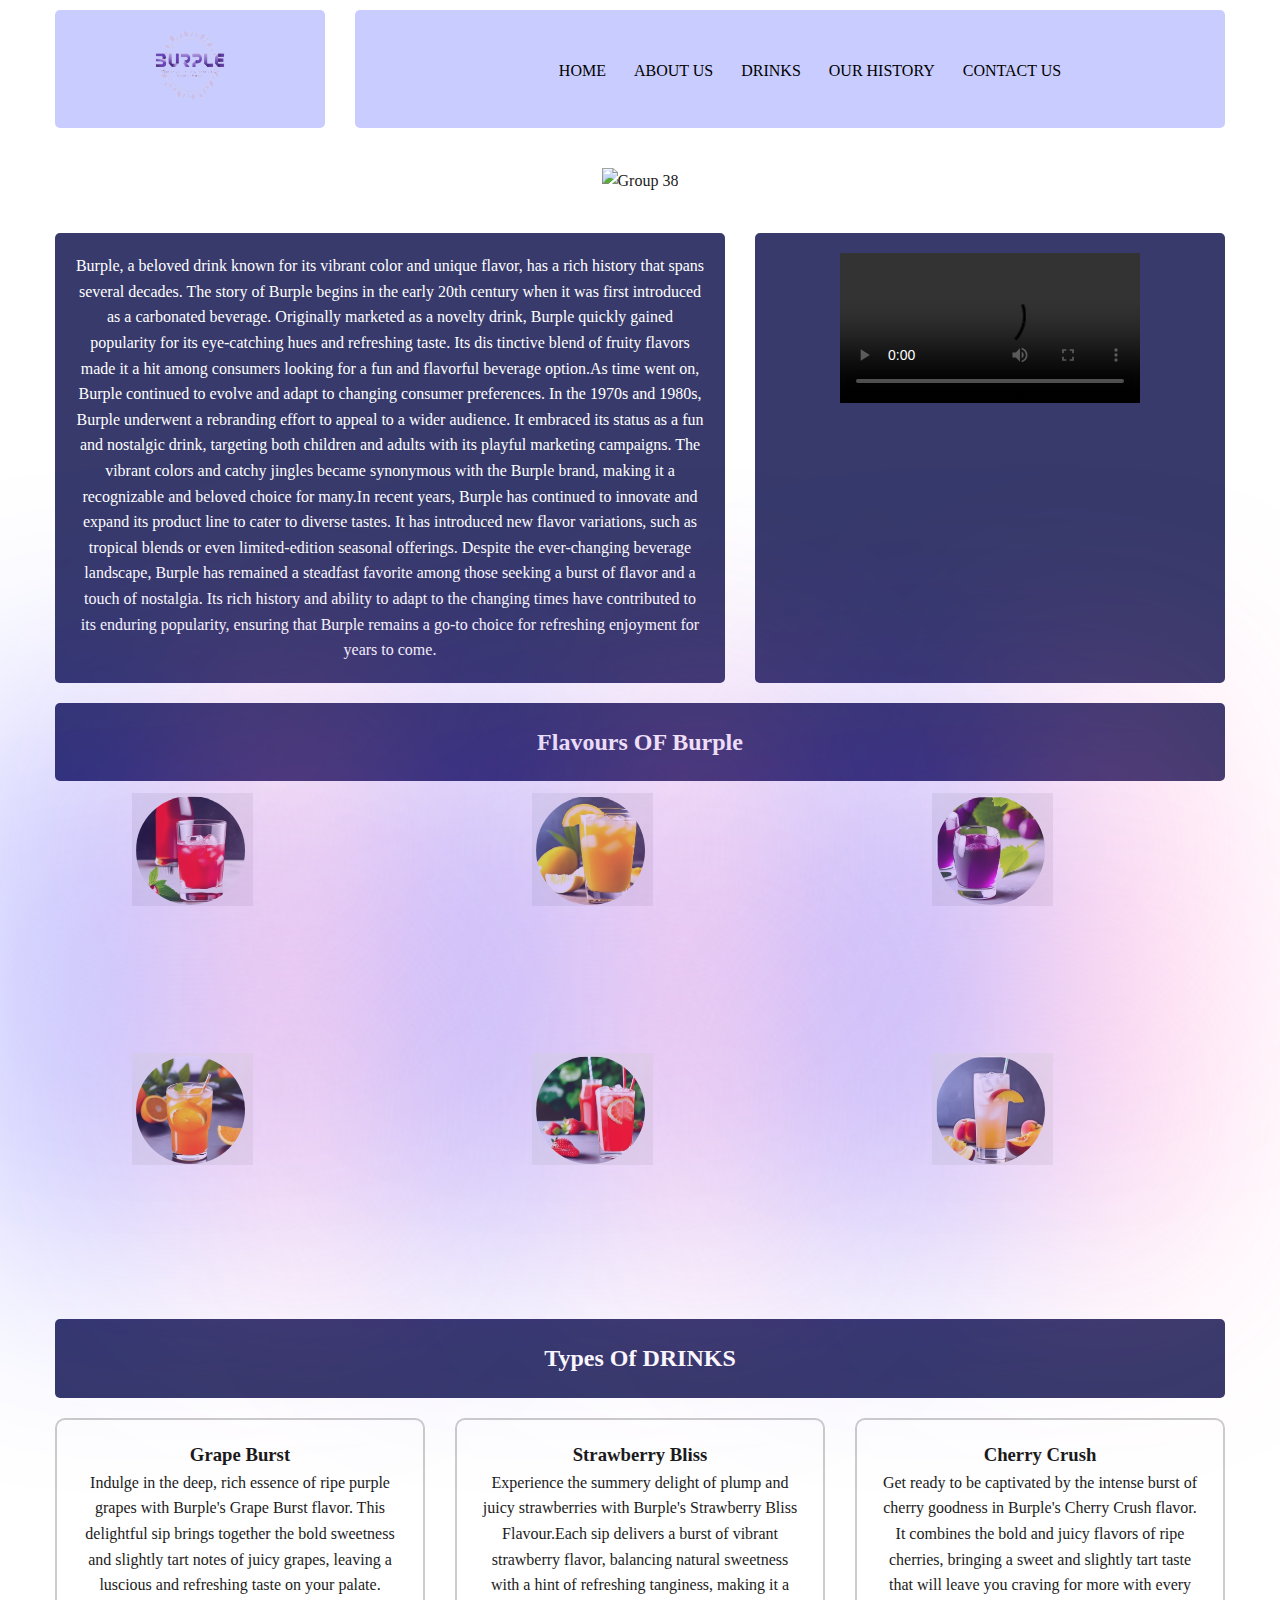
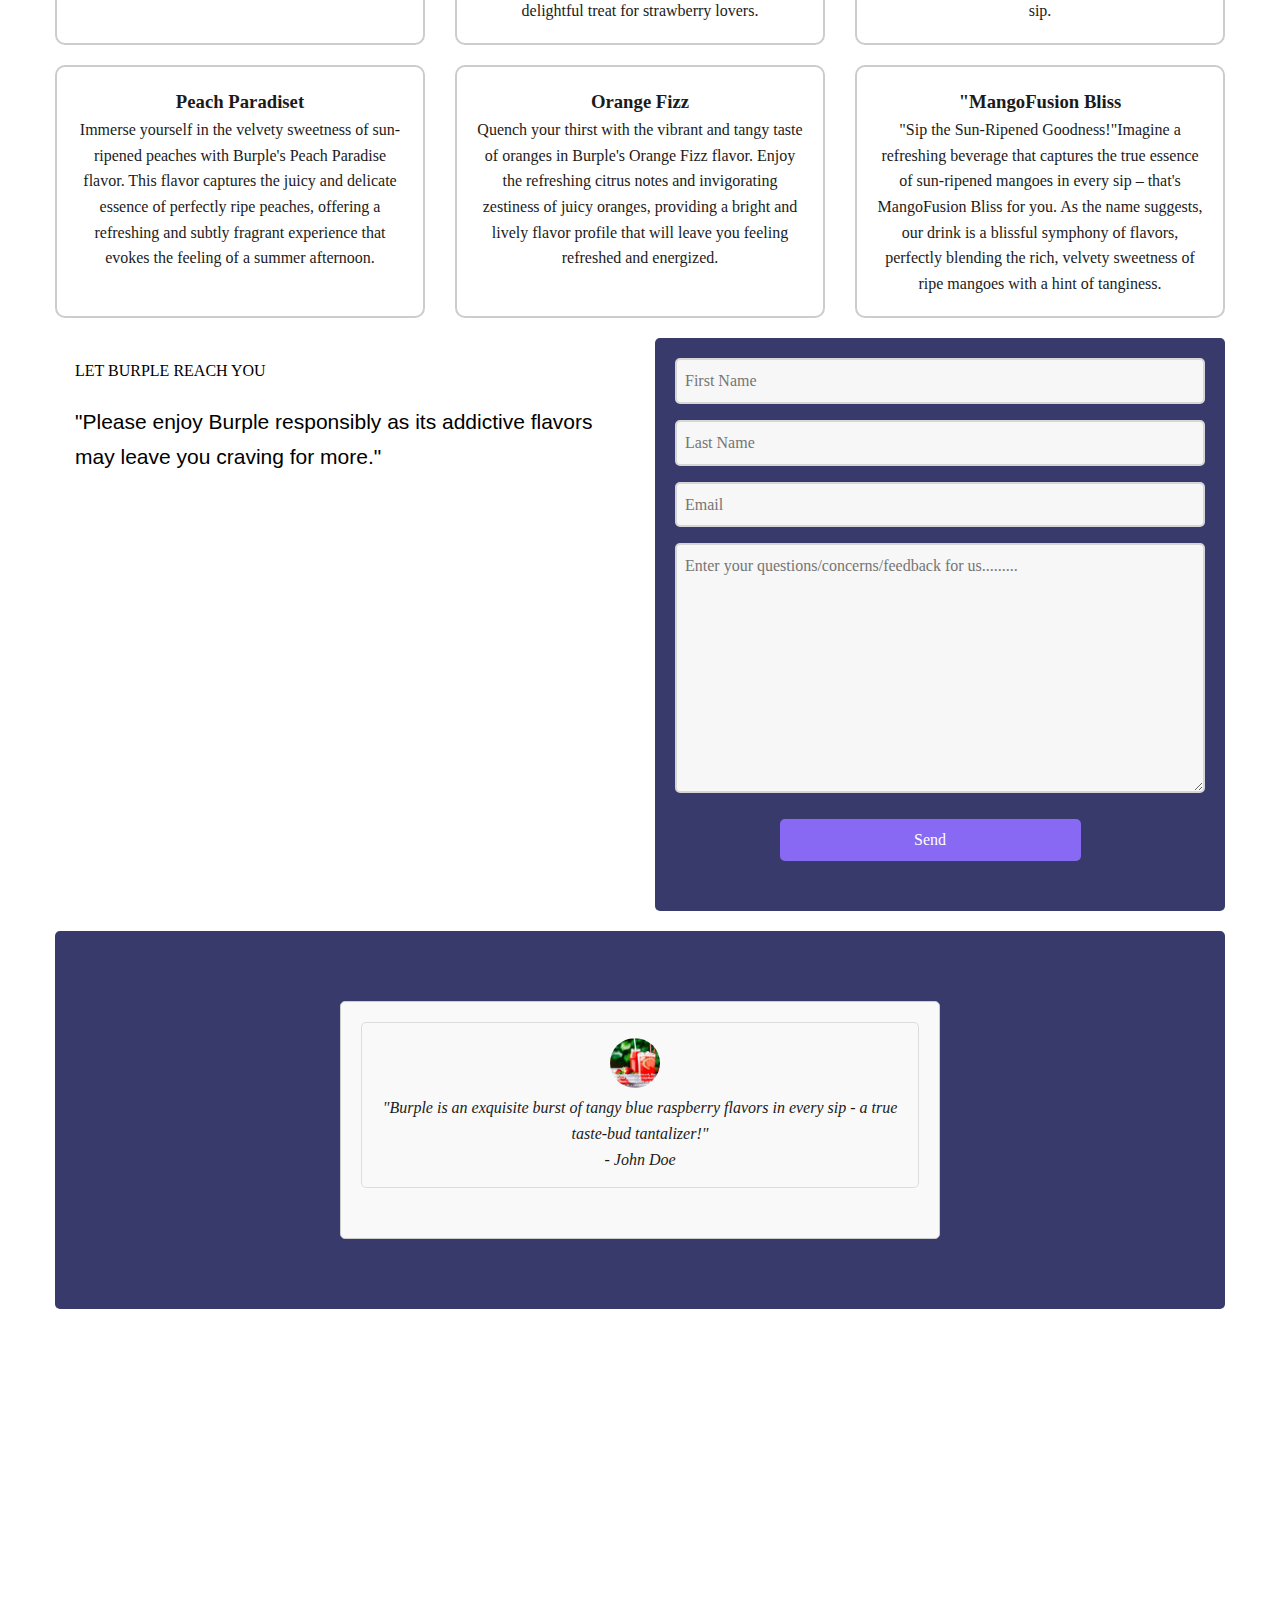
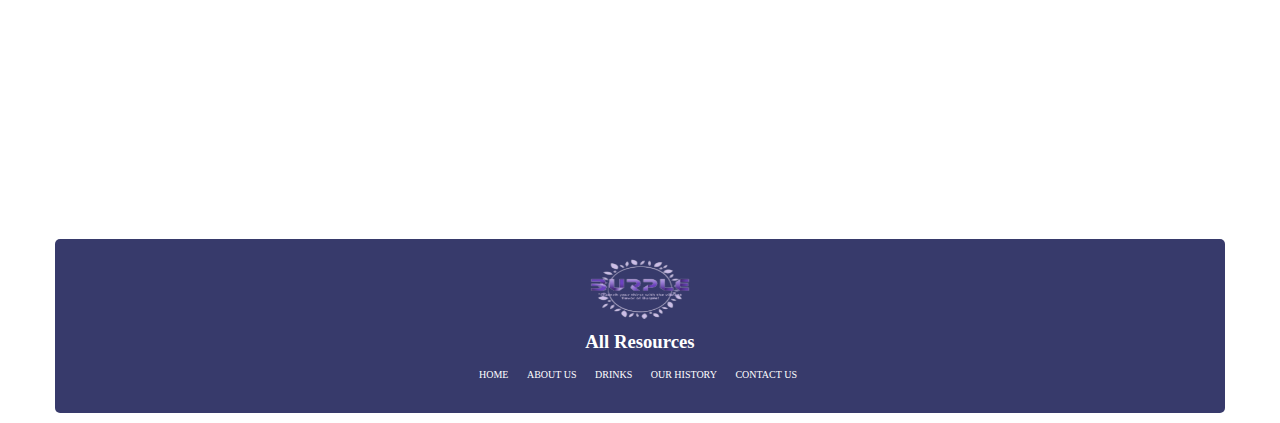
==== commit 9147c39c: "sorry but assets were no uploaded" ====
--- a/index.html
+++ b/index.html
@@ -6,54 +6,46 @@
     <link href="css/grid.css" rel="stylesheet">
     <link href="css/main.css" rel="stylesheet">
     <script src="js/main.js"></script>
-    <title>FIP Responsive Grid</title>
+    <title>Fanshawe College IDP Responsive Grid</title>
 </head>
     <body>
-       <header class="grid-con">
+         <header class="grid-con">
                 <div class="col-span-3 m-col-span-3 l-col-span-3 xl-col-span-3 box-header">
                        <img src="images/Burple_logo- no bg.png" alt="Burple_logo- no bg" height="70" width="70">
                 </div>
-              <nav class="col-start-4 col-end-5 m-col-span-9 l-col-span-9 xl-col-span-9 box-header">
-     
-      <div id="burger-con" class="burger-con">
-        <div class="hamburger">
-          <div class="line"></div>
-          <div class="line"></div>
-          <div class="line"></div>
-        </div>
-        <ul id="burger-menu" class="burger-menu">
-          <li><a href="index.html">HOME</a></li>
-          <li><a href="about-us.html">ABOUT US</a></li>
-          <li><a href="drinks.html">DRINKS</a></li>
-          <li><a href="our-history.html">OUR HISTORY</a></li>
-          <li><a href="contact-us.html">CONTACT US</a></li>
-        </ul>
-      </div>
-    </nav>
+                <nav class="col-start-4 col-end-5 m-col-span-9 l-col-span-9 xl-col-span-9 box-header">
+                    <h2 class="hidden">Main Mobile Nav</h2>
+                    <p><div id="burger-con">
+                <ul id="burger-menu">
+                  <li><a href="index.html">HOME</a></li>
+                <li><a href="about-us.html">ABOUT US</a></li>
+                <li><a href="drinks.html">DRINKS</a></li>
+                <li><a href="our history.html">OUR HISTORY</a></li>
+                <li><a href="contact us .html">CONTACT US</a></li>
+                </ul>
+            </div></p>
+                </nav>
             </header>
-
-
+            
            
             <section class="grid-con">
                 <h2 class="hidden">Hero Image</h2>
                 <div class="col-span-4 m-col-span-12 l-col-span-12 xl-col-span-12 box2 bg-image ">
                   <h2 class="hidden">Enjoy Burple</h2>
-        <img src="images/main img.png" alt="main img">
+        <img src="images/Group 38.png" alt="Group 38">
         <div class="grid-con">
             <div id="book-now-hero" class="book-now col-start-3 col-end-5">
                 <p>VIEW FLAVOURS</p>
             </div>
             <section id="hero-heading-box" class="col-span-full m-col-start-2 m-col-end-8 l-col-start-2 l-col-end-7">
-                <h2 class="hero-img-h2">
-                    <span>WE SERVE</span> UNIQUE FLAVOURS
-                </h2>
+                
             </section>
         </div>
                 </div>
             </section>
             <section class="grid-con">
                 <h2 class="hidden">About Burple</h2>
-                <div class="col-span-4 m-col-span-12 l-col-span-7 xl-col-span-7 box"><p class="about-burple">Burple, a beloved drink known for its vibrant color and unique flavor, has a rich history that spans several decades.
+                <div class="col-span-4 m-col-span-7 l-col-span-7 xl-col-span-7 box"><p class="about-burple">Burple, a beloved drink known for its vibrant color and unique flavor, has a rich history that spans several decades.
 
 The story of Burple begins in the early 20th century when it was first introduced as a carbonated beverage. Originally
 
@@ -79,35 +71,34 @@
 
 enjoyment for years to come.</p></div>
 <div class="col-span-4 m-col-span-12 l-col-span-5 xl-col-span-5 box">
-   <video controls autoplay>
-  <source src="assets/header.mp4" type="video/mp4">
-  Your browser does not support the video tag.
-</video>
-</div>
+    <video controls autoplay>
+   <source src="assets/header.mp4" type="video/mp4">
+   Your browser does not support the video tag.
+ </video>
+ </div>
               
                
             </section>
             <!-- ... Previous HTML code ... -->
 <section class="grid-con">
     <div class="col-span-4 m-col-span-12 l-col-span-12 xl-col-span-12 box">
-                <h2 style="color:white;">About Burple</h2>
+                <h2 style="color:white;">Flavours OF Burple</h2>
             </div>
-              
-            </section>
-<section class="grid-con">
-    <div class="col-span-4 m-col-span-4 l-col-span-4 xl-col-span-4 box-flavour">
+                <div class="col-span-4 m-col-span-4 l-col-span-4 xl-col-span-4 box-flavour">
                     <button class="images-color">
                         <img src="images/img 1.jpg" alt="Flavor 1">
                     </button>
                     <div class="popup">ON BURPLE GET FLAT 25% OFF ON YOUR FIRST ORDER</div>
                 </div>
-                 <div class="col-span-4 m-col-span-4 l-col-span-4 xl-col-span-4 box-flavour">
+
+  <div class="col-span-4 m-col-span-4 l-col-span-4 xl-col-span-4 box-flavour">
                     <button class="images-color">
                         <img src="images/img 2.jpg" alt="Flavor 2">
                     </button>
                     <div class="popup">ON BURPLE GET FLAT 25% OFF ON YOUR FIRST ORDER</div>
                 </div>
-                 <div class="col-span-4 m-col-span-4 l-col-span-4 xl-col-span-4 box-flavour">
+                 
+                  <div class="col-span-4 m-col-span-4 l-col-span-4 xl-col-span-4 box-flavour">
                     <button class="images-color">
                         <img src="images/img 3.jpg" alt="Flavor 3">
                     </button>
@@ -138,27 +129,31 @@
 
  <section class="grid-con">
     <div class="col-span-4 m-col-span-12 l-col-span-12 xl-col-span-12 box">
-                <h2 style="color:white;">Types Of Beer</h2>
+                <h2 style="color:white;">Types Of DRINKS</h2>
             </div>
-                <div class="col-span-4 m-col-span-4 l-col-span-4 xl-col-span-4 border-box">
+                <div class="col-span-4 m-col-span-3 l-col-span-4 xl-col-span-4 border-box">
                     <h3>Grape Burst</h3>
                     <p>Indulge in the deep, rich essence of ripe purple grapes with Burple's Grape Burst flavor. This delightful sip brings together the bold sweetness and slightly tart notes of juicy grapes, leaving a luscious and refreshing taste on your palate.</p>
                 </div>
-                  <div class="col-span-4 m-col-span-4 l-col-span-4 xl-col-span-4 border-box">
+                  <div class="col-span-4 m-col-span-3 l-col-span-4 xl-col-span-4 border-box">
                     <h3>Strawberry Bliss</h3>
                     <p>Experience the summery delight of plump and juicy strawberries with Burple's Strawberry Bliss Flavour.Each sip delivers a burst of vibrant strawberry flavor, balancing natural sweetness with a hint of refreshing tanginess, making it a delightful treat for strawberry lovers.</p>
                 </div>
-                  <div class="col-span-4 m-col-span-4 l-col-span-4 xl-col-span-4 border-box">
+                  <div class="col-span-4 m-col-span-3 l-col-span-4 xl-col-span-4 border-box">
                     <h3>Cherry Crush</h3>
                     <p>Get ready to be captivated by the intense burst of cherry goodness in Burple's Cherry Crush flavor. It combines the bold and juicy flavors of ripe cherries, bringing a sweet and slightly tart taste that will leave you craving for more with every sip.</p>
                 </div>
-                  <div class="col-span-4 m-col-span-4 l-col-span-4 xl-col-span-4 border-box">
+                  <div class="col-span-4 m-col-span-3 l-col-span-4 xl-col-span-4 border-box">
                     <h3>Peach Paradiset</h3>
                     <p>Immerse yourself in the velvety sweetness of sun-ripened peaches with Burple's Peach Paradise flavor. This flavor captures the juicy and delicate essence of perfectly ripe peaches, offering a refreshing and subtly fragrant experience that evokes the feeling of a summer afternoon.</p>
                 </div>
-                  <div class="col-span-4 m-col-span-4 l-col-span-4 xl-col-span-4 border-box">
+                  <div class="col-span-4 m-col-span-3 l-col-span-4 xl-col-span-4 border-box">
                     <h3>Orange Fizz</h3>
                     <p>Quench your thirst with the vibrant and tangy taste of oranges in Burple's Orange Fizz flavor. Enjoy the refreshing citrus notes and invigorating zestiness of juicy oranges, providing a bright and lively flavor profile that will leave you feeling refreshed and energized.</p>
+                </div>
+                <div class="col-span-4 m-col-span-3 l-col-span-4 xl-col-span-4 border-box">
+                    <h3>"MangoFusion Bliss </h3>
+                    <p>"Sip the Sun-Ripened Goodness!"Imagine a refreshing beverage that captures the true essence of sun-ripened mangoes in every sip – that's MangoFusion Bliss for you. As the name suggests, our drink is a blissful symphony of flavors, perfectly blending the rich, velvety sweetness of ripe mangoes with a hint of tanginess. </p>
                 </div>
                  
                 
@@ -194,8 +189,8 @@
                     <div class="testimonial-section">
         <div class="testimonial">
             <img src="images/rev 1.jpg" alt="Testimonial 1">
-            <p class="text-white">"Lorem ipsum dolor sit amet, consectetur adipiscing elit. Mauris euismod risus quis laoreet viverra."</p>
-            <p class="text-white">- John Doe</p>
+            <p>"Burple is an exquisite burst of tangy blue raspberry flavors in every sip - a true taste-bud tantalizer!"</p>
+            <p>- John Doe</p>
         </div>
         
     </div>
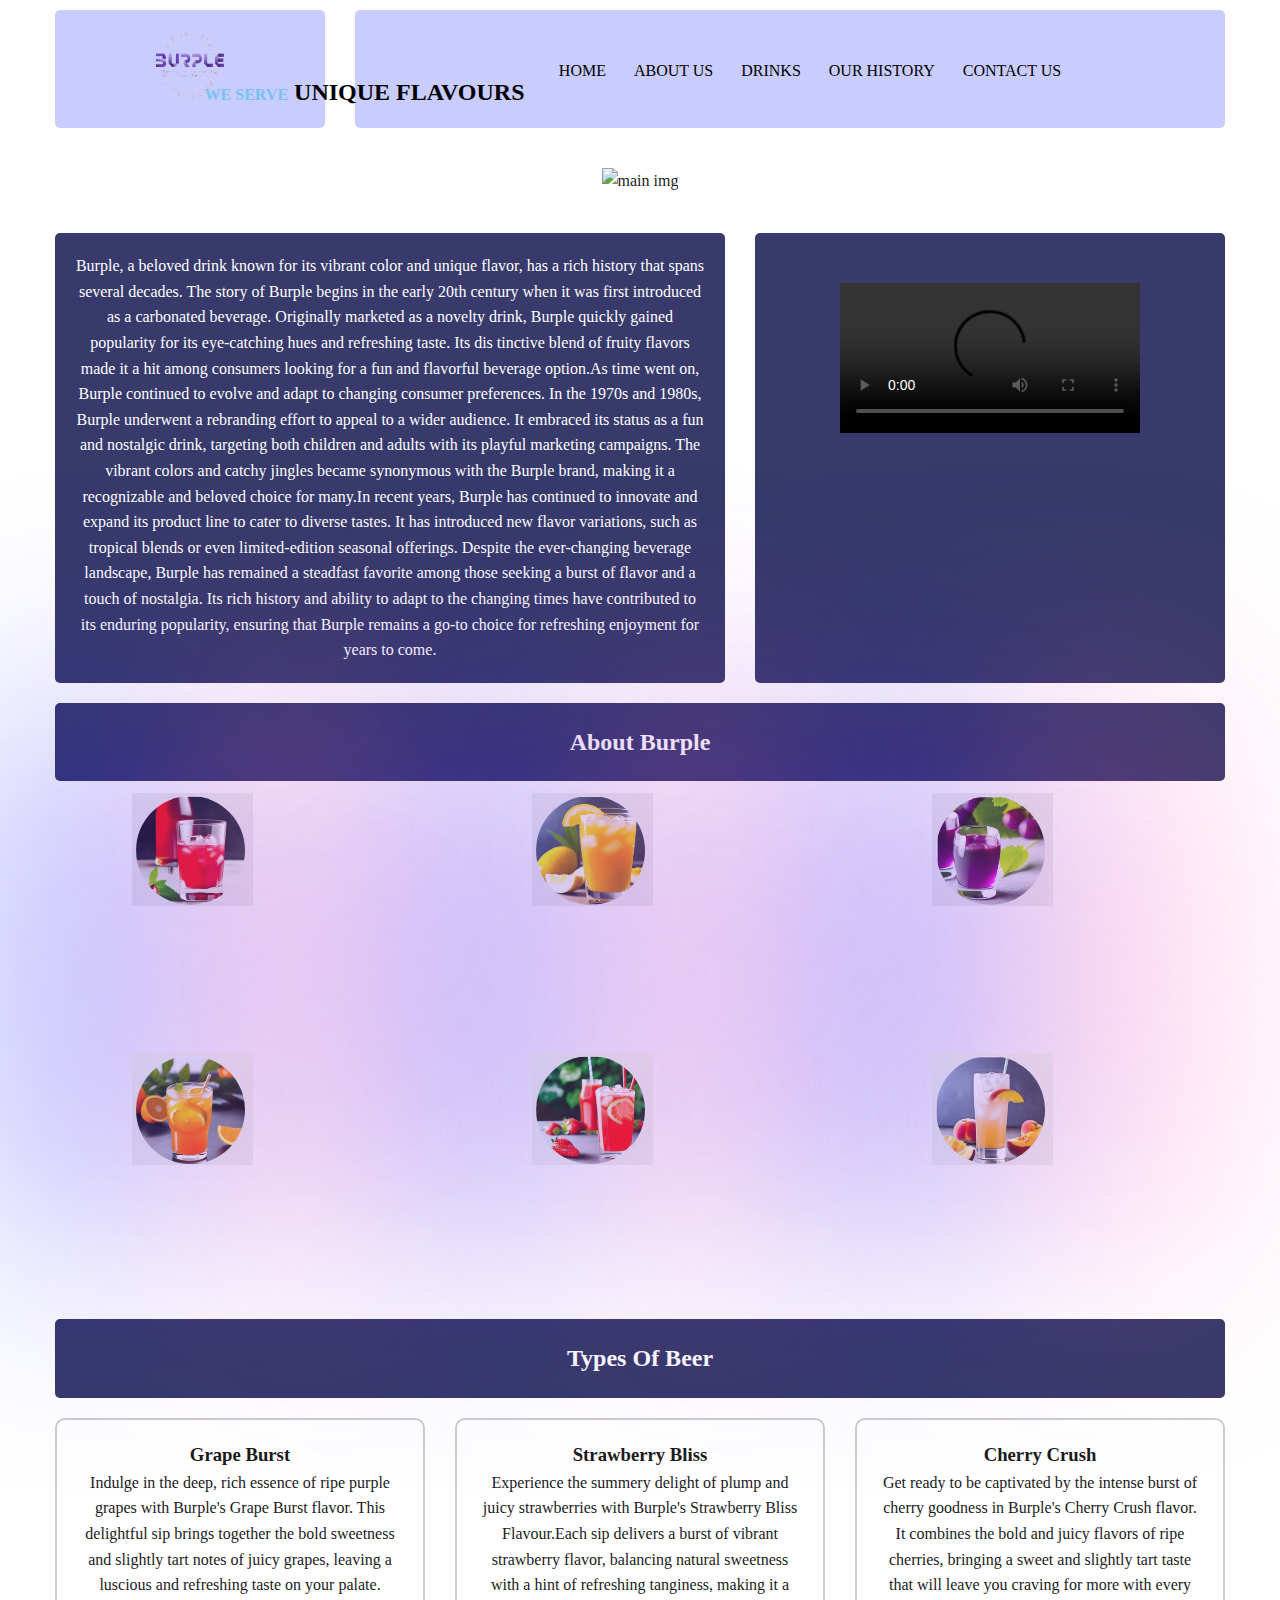
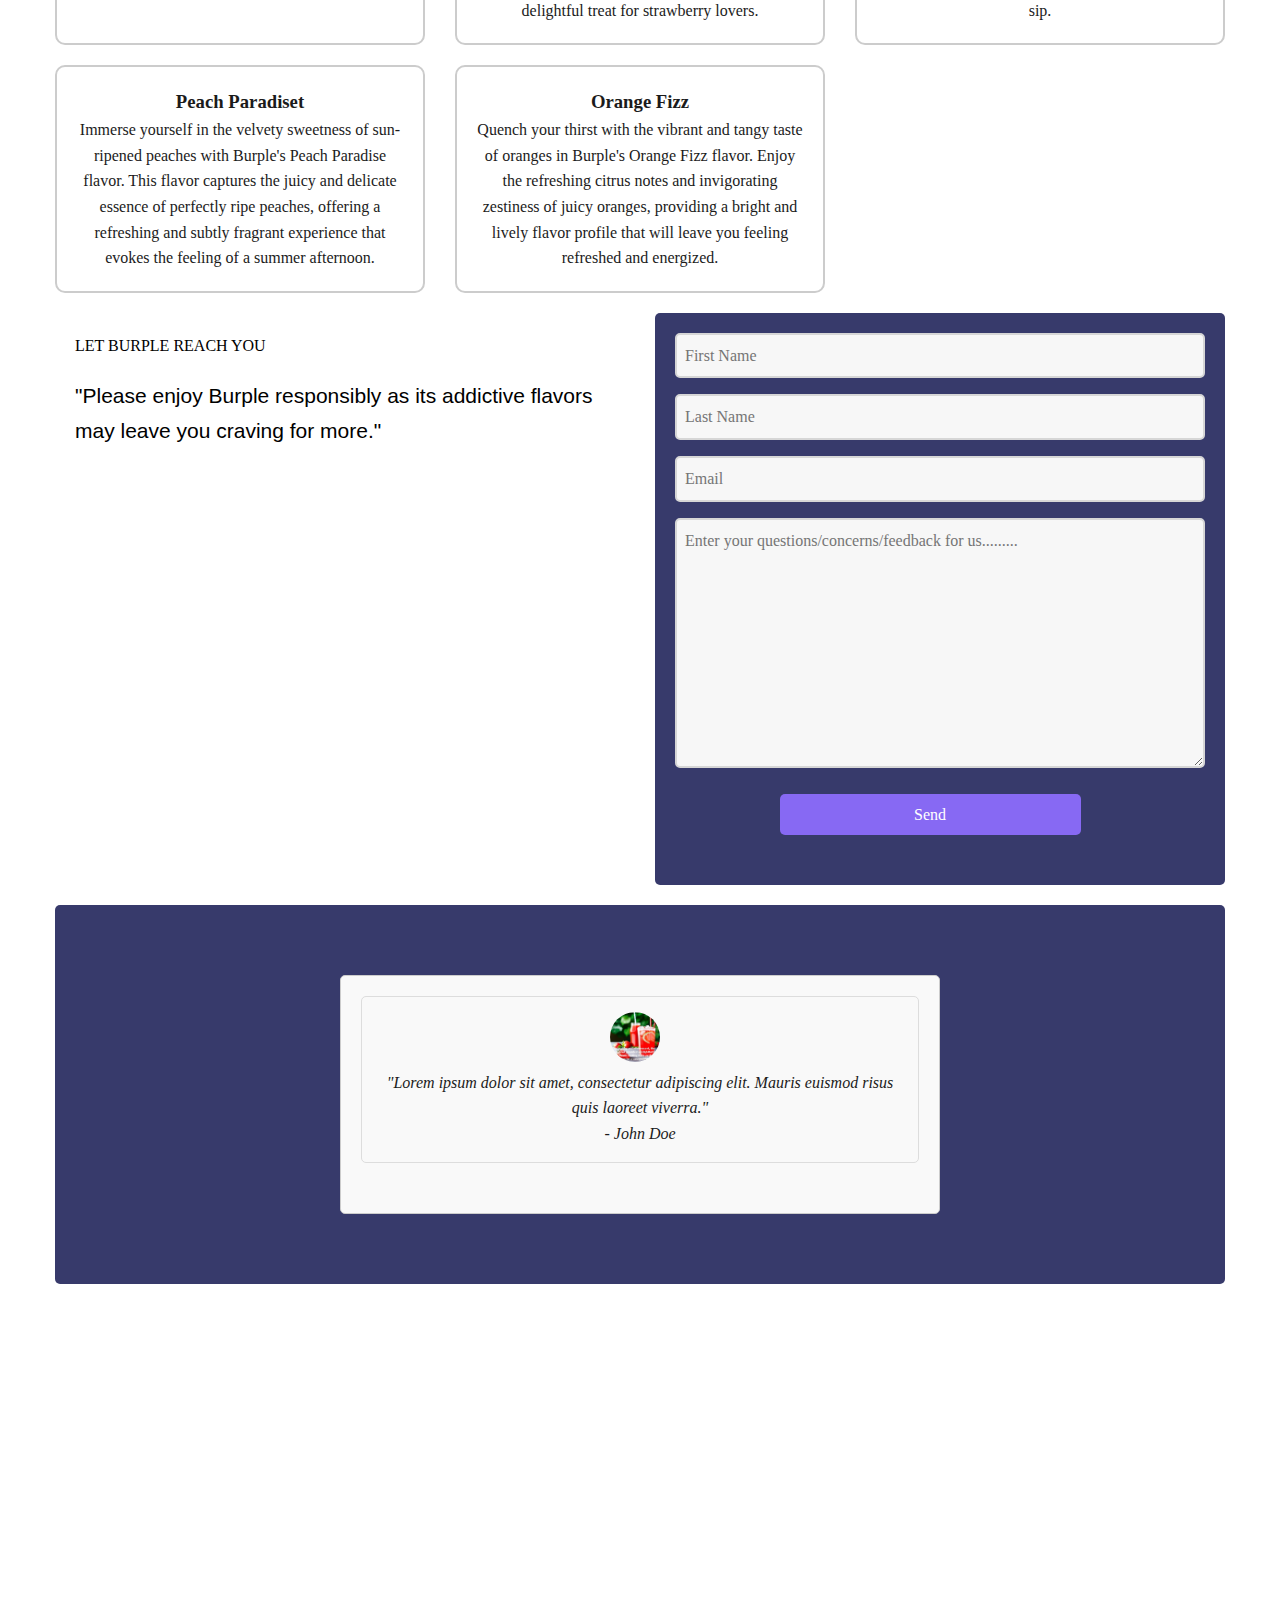
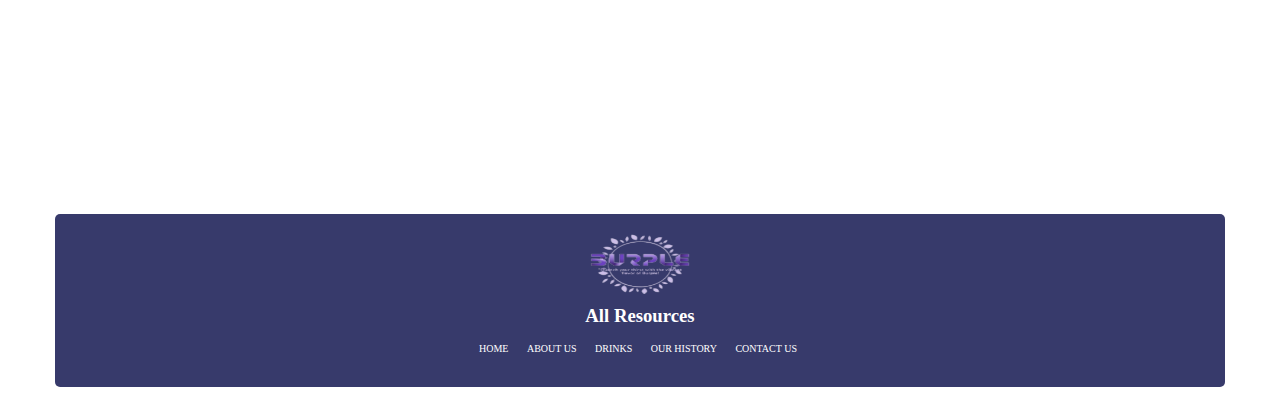
==== commit 9db01f78: "Merge branch 'main' into dev.initial" ====
--- a/index.html
+++ b/index.html
@@ -6,46 +6,54 @@
     <link href="css/grid.css" rel="stylesheet">
     <link href="css/main.css" rel="stylesheet">
     <script src="js/main.js"></script>
-    <title>Fanshawe College IDP Responsive Grid</title>
+    <title>FIP Responsive Grid</title>
 </head>
     <body>
-         <header class="grid-con">
+       <header class="grid-con">
                 <div class="col-span-3 m-col-span-3 l-col-span-3 xl-col-span-3 box-header">
                        <img src="images/Burple_logo- no bg.png" alt="Burple_logo- no bg" height="70" width="70">
                 </div>
-                <nav class="col-start-4 col-end-5 m-col-span-9 l-col-span-9 xl-col-span-9 box-header">
-                    <h2 class="hidden">Main Mobile Nav</h2>
-                    <p><div id="burger-con">
-                <ul id="burger-menu">
-                  <li><a href="index.html">HOME</a></li>
-                <li><a href="about-us.html">ABOUT US</a></li>
-                <li><a href="drinks.html">DRINKS</a></li>
-                <li><a href="our history.html">OUR HISTORY</a></li>
-                <li><a href="contact us .html">CONTACT US</a></li>
-                </ul>
-            </div></p>
-                </nav>
+              <nav class="col-start-4 col-end-5 m-col-span-9 l-col-span-9 xl-col-span-9 box-header">
+     
+      <div id="burger-con" class="burger-con">
+        <div class="hamburger">
+          <div class="line"></div>
+          <div class="line"></div>
+          <div class="line"></div>
+        </div>
+        <ul id="burger-menu" class="burger-menu">
+          <li><a href="index.html">HOME</a></li>
+          <li><a href="about-us.html">ABOUT US</a></li>
+          <li><a href="drinks.html">DRINKS</a></li>
+          <li><a href="our-history.html">OUR HISTORY</a></li>
+          <li><a href="contact-us.html">CONTACT US</a></li>
+        </ul>
+      </div>
+    </nav>
             </header>
-            
+
+
            
             <section class="grid-con">
                 <h2 class="hidden">Hero Image</h2>
                 <div class="col-span-4 m-col-span-12 l-col-span-12 xl-col-span-12 box2 bg-image ">
                   <h2 class="hidden">Enjoy Burple</h2>
-        <img src="images/Group 38.png" alt="Group 38">
+        <img src="images/main img.png" alt="main img">
         <div class="grid-con">
             <div id="book-now-hero" class="book-now col-start-3 col-end-5">
                 <p>VIEW FLAVOURS</p>
             </div>
             <section id="hero-heading-box" class="col-span-full m-col-start-2 m-col-end-8 l-col-start-2 l-col-end-7">
-                
+                <h2 class="hero-img-h2">
+                    <span>WE SERVE</span> UNIQUE FLAVOURS
+                </h2>
             </section>
         </div>
                 </div>
             </section>
             <section class="grid-con">
                 <h2 class="hidden">About Burple</h2>
-                <div class="col-span-4 m-col-span-7 l-col-span-7 xl-col-span-7 box"><p class="about-burple">Burple, a beloved drink known for its vibrant color and unique flavor, has a rich history that spans several decades.
+                <div class="col-span-4 m-col-span-12 l-col-span-7 xl-col-span-7 box"><p class="about-burple">Burple, a beloved drink known for its vibrant color and unique flavor, has a rich history that spans several decades.
 
 The story of Burple begins in the early 20th century when it was first introduced as a carbonated beverage. Originally
 
@@ -70,6 +78,7 @@
 changing times have contributed to its enduring popularity, ensuring that Burple remains a go-to choice for refreshing
 
 enjoyment for years to come.</p></div>
+<div class="col-span-4 m-col-span-12 l-col-span-5 xl-col-span-5 box">
 <div class="col-span-4 m-col-span-12 l-col-span-5 xl-col-span-5 box">
     <video controls autoplay>
    <source src="assets/header.mp4" type="video/mp4">
@@ -82,23 +91,24 @@
             <!-- ... Previous HTML code ... -->
 <section class="grid-con">
     <div class="col-span-4 m-col-span-12 l-col-span-12 xl-col-span-12 box">
-                <h2 style="color:white;">Flavours OF Burple</h2>
+                <h2 style="color:white;">About Burple</h2>
             </div>
-                <div class="col-span-4 m-col-span-4 l-col-span-4 xl-col-span-4 box-flavour">
+              
+            </section>
+<section class="grid-con">
+    <div class="col-span-4 m-col-span-4 l-col-span-4 xl-col-span-4 box-flavour">
                     <button class="images-color">
                         <img src="images/img 1.jpg" alt="Flavor 1">
                     </button>
                     <div class="popup">ON BURPLE GET FLAT 25% OFF ON YOUR FIRST ORDER</div>
                 </div>
-
-  <div class="col-span-4 m-col-span-4 l-col-span-4 xl-col-span-4 box-flavour">
+                 <div class="col-span-4 m-col-span-4 l-col-span-4 xl-col-span-4 box-flavour">
                     <button class="images-color">
                         <img src="images/img 2.jpg" alt="Flavor 2">
                     </button>
                     <div class="popup">ON BURPLE GET FLAT 25% OFF ON YOUR FIRST ORDER</div>
                 </div>
-                 
-                  <div class="col-span-4 m-col-span-4 l-col-span-4 xl-col-span-4 box-flavour">
+                 <div class="col-span-4 m-col-span-4 l-col-span-4 xl-col-span-4 box-flavour">
                     <button class="images-color">
                         <img src="images/img 3.jpg" alt="Flavor 3">
                     </button>
@@ -129,31 +139,27 @@
 
  <section class="grid-con">
     <div class="col-span-4 m-col-span-12 l-col-span-12 xl-col-span-12 box">
-                <h2 style="color:white;">Types Of DRINKS</h2>
+                <h2 style="color:white;">Types Of Beer</h2>
             </div>
-                <div class="col-span-4 m-col-span-3 l-col-span-4 xl-col-span-4 border-box">
+                <div class="col-span-4 m-col-span-4 l-col-span-4 xl-col-span-4 border-box">
                     <h3>Grape Burst</h3>
                     <p>Indulge in the deep, rich essence of ripe purple grapes with Burple's Grape Burst flavor. This delightful sip brings together the bold sweetness and slightly tart notes of juicy grapes, leaving a luscious and refreshing taste on your palate.</p>
                 </div>
-                  <div class="col-span-4 m-col-span-3 l-col-span-4 xl-col-span-4 border-box">
+                  <div class="col-span-4 m-col-span-4 l-col-span-4 xl-col-span-4 border-box">
                     <h3>Strawberry Bliss</h3>
                     <p>Experience the summery delight of plump and juicy strawberries with Burple's Strawberry Bliss Flavour.Each sip delivers a burst of vibrant strawberry flavor, balancing natural sweetness with a hint of refreshing tanginess, making it a delightful treat for strawberry lovers.</p>
                 </div>
-                  <div class="col-span-4 m-col-span-3 l-col-span-4 xl-col-span-4 border-box">
+                  <div class="col-span-4 m-col-span-4 l-col-span-4 xl-col-span-4 border-box">
                     <h3>Cherry Crush</h3>
                     <p>Get ready to be captivated by the intense burst of cherry goodness in Burple's Cherry Crush flavor. It combines the bold and juicy flavors of ripe cherries, bringing a sweet and slightly tart taste that will leave you craving for more with every sip.</p>
                 </div>
-                  <div class="col-span-4 m-col-span-3 l-col-span-4 xl-col-span-4 border-box">
+                  <div class="col-span-4 m-col-span-4 l-col-span-4 xl-col-span-4 border-box">
                     <h3>Peach Paradiset</h3>
                     <p>Immerse yourself in the velvety sweetness of sun-ripened peaches with Burple's Peach Paradise flavor. This flavor captures the juicy and delicate essence of perfectly ripe peaches, offering a refreshing and subtly fragrant experience that evokes the feeling of a summer afternoon.</p>
                 </div>
-                  <div class="col-span-4 m-col-span-3 l-col-span-4 xl-col-span-4 border-box">
+                  <div class="col-span-4 m-col-span-4 l-col-span-4 xl-col-span-4 border-box">
                     <h3>Orange Fizz</h3>
                     <p>Quench your thirst with the vibrant and tangy taste of oranges in Burple's Orange Fizz flavor. Enjoy the refreshing citrus notes and invigorating zestiness of juicy oranges, providing a bright and lively flavor profile that will leave you feeling refreshed and energized.</p>
-                </div>
-                <div class="col-span-4 m-col-span-3 l-col-span-4 xl-col-span-4 border-box">
-                    <h3>"MangoFusion Bliss </h3>
-                    <p>"Sip the Sun-Ripened Goodness!"Imagine a refreshing beverage that captures the true essence of sun-ripened mangoes in every sip – that's MangoFusion Bliss for you. As the name suggests, our drink is a blissful symphony of flavors, perfectly blending the rich, velvety sweetness of ripe mangoes with a hint of tanginess. </p>
                 </div>
                  
                 
@@ -189,8 +195,8 @@
                     <div class="testimonial-section">
         <div class="testimonial">
             <img src="images/rev 1.jpg" alt="Testimonial 1">
-            <p>"Burple is an exquisite burst of tangy blue raspberry flavors in every sip - a true taste-bud tantalizer!"</p>
-            <p>- John Doe</p>
+            <p class="text-white">"Lorem ipsum dolor sit amet, consectetur adipiscing elit. Mauris euismod risus quis laoreet viverra."</p>
+            <p class="text-white">- John Doe</p>
         </div>
         
     </div>
